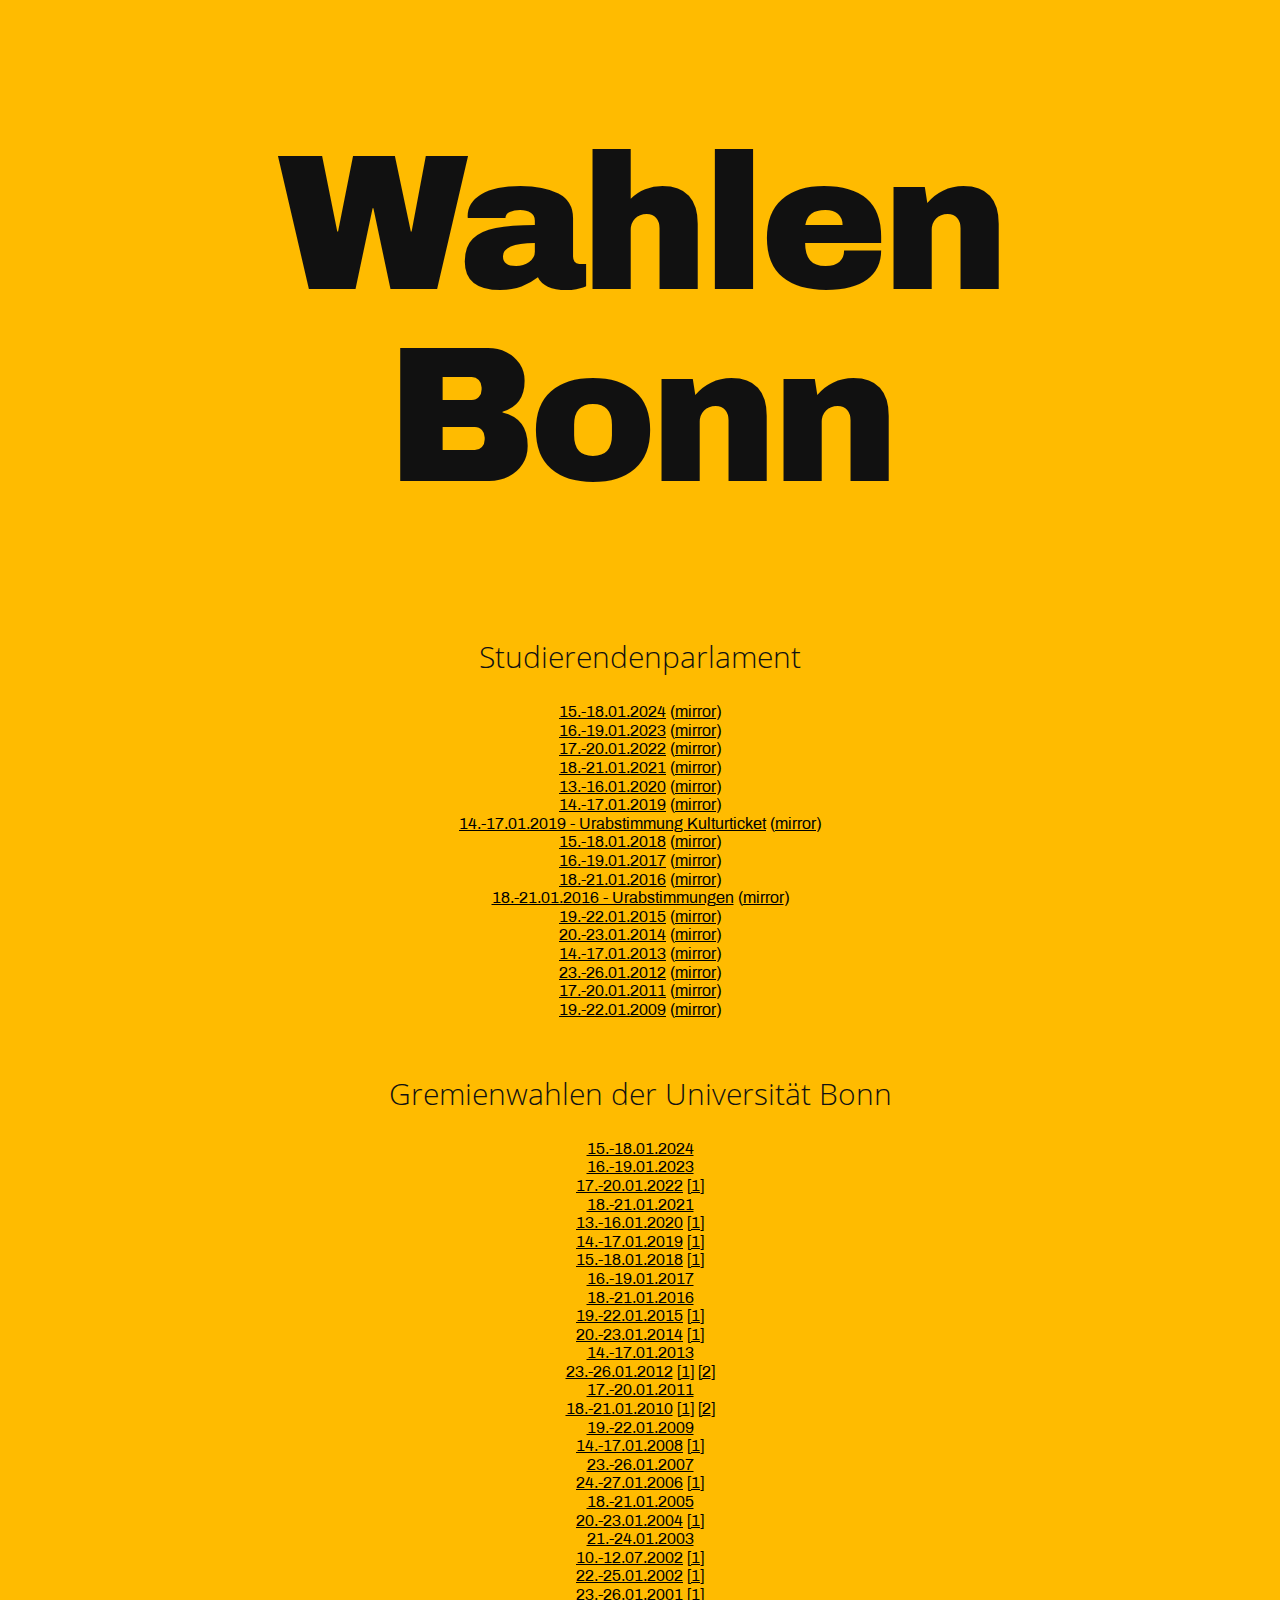
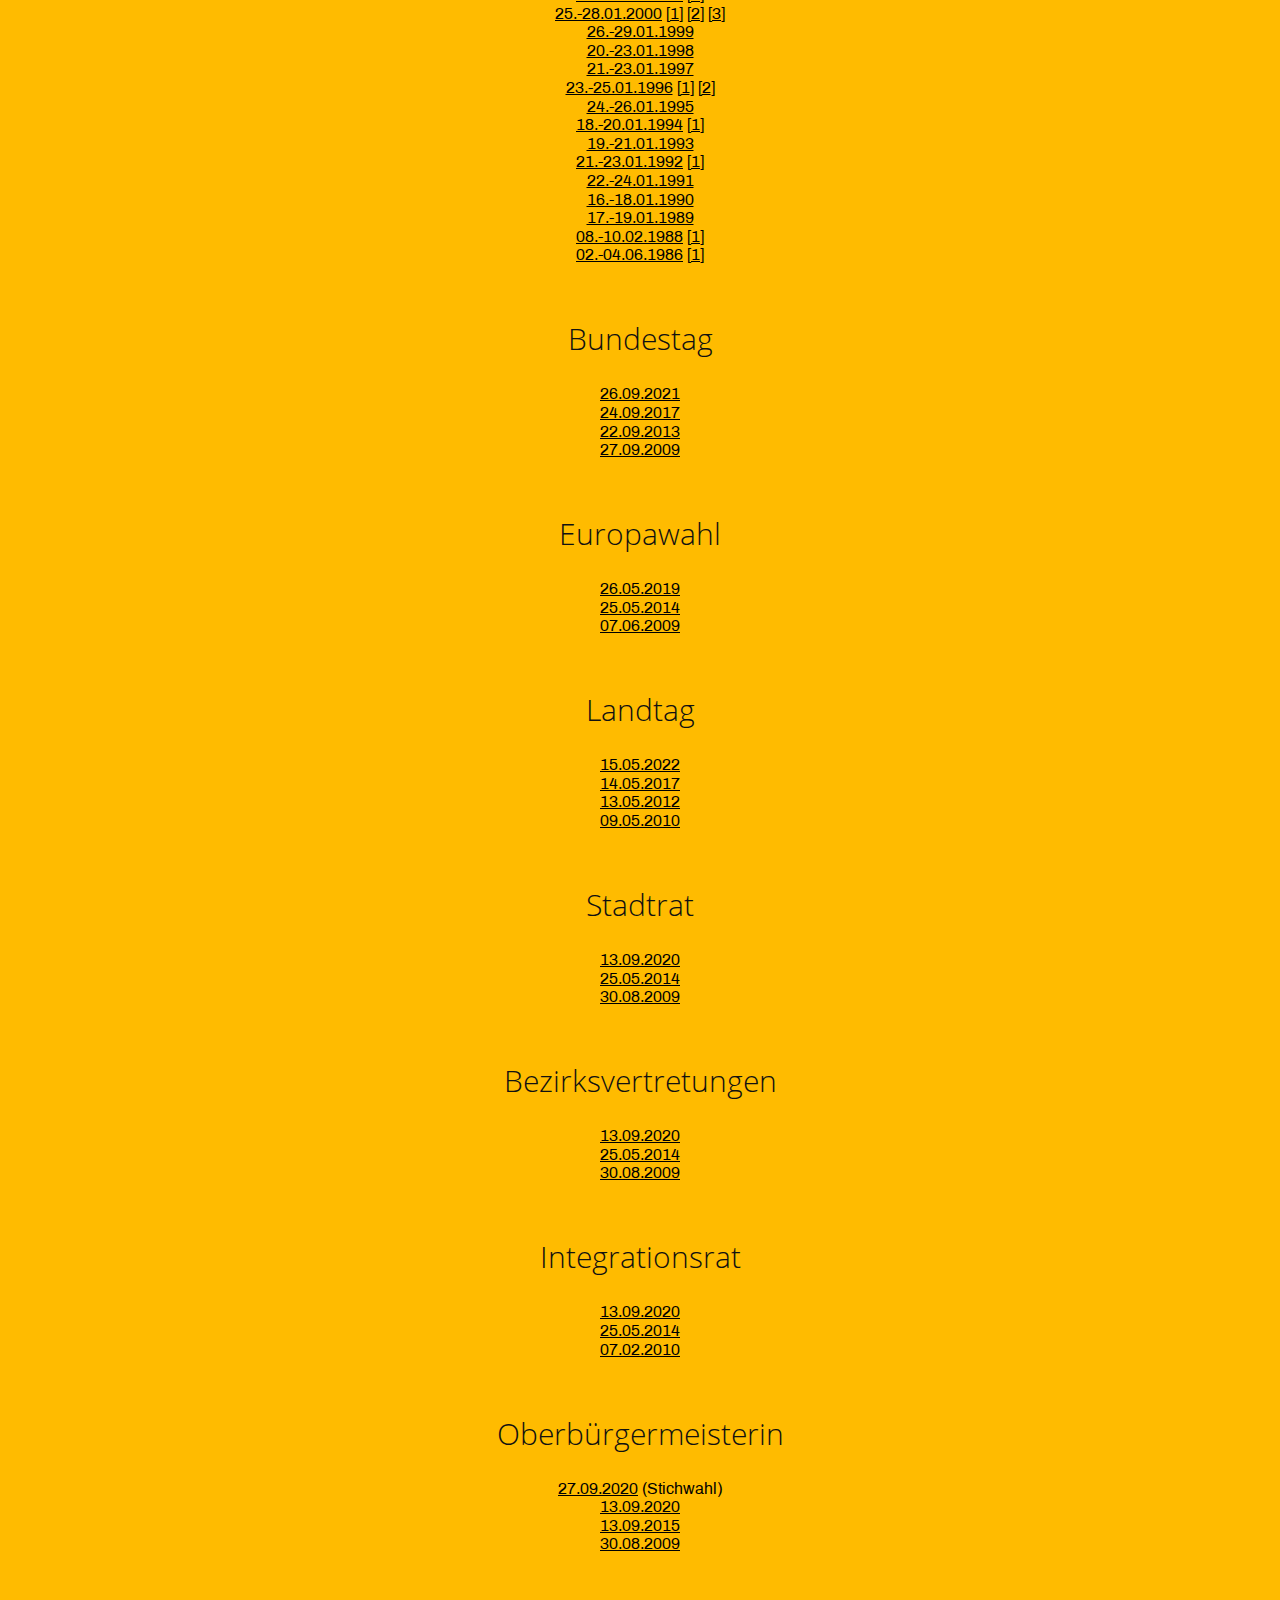
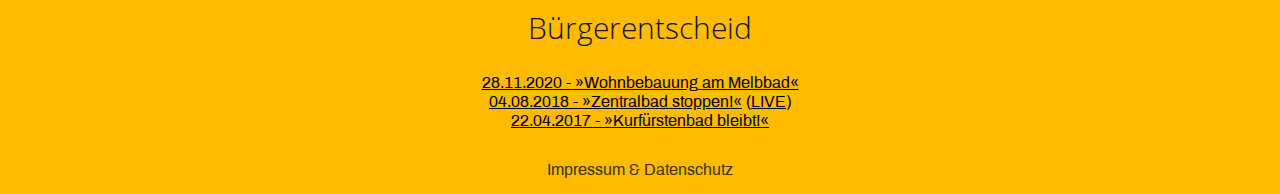
==== index.html @ 4aed19fc "Add results for university elections 2024" ====
<!doctype html>
<html>
<head>
<title>wahlen-bonn.de</title>
<meta name="viewport" content="width=device-width, initial-scale=1.0">
<meta charset="utf-8">
<link rel="stylesheet" href="fonts/fonts.css">
<style>
body { background-color: #ffbb00; font-family: 'Archivo', sans-serif; padding-bottom: .5rem; }
h1 { color: #111; font-family: 'Archivo Black', sans-serif; font-size: 15vw; font-weight: normal; letter-spacing: -0.5vw; line-height: 1; text-align: center; }
h2 { color: #111; font-family: 'Open Sans', sans-serif; font-size: 1.875rem; font-weight: 300; line-height: 32px; margin: 2em 0 1em; text-align: center; }
p { color: #685206; font-family: 'Archivo', sans-serif; font-size: 0.875rem; line-height: 1.5rem; margin: 0 0 1.5rem; text-align: justify; text-justify: inter-word; }
a { color: #000; }
ul { padding-left: 0; text-align: center; }
ul li { list-style-type: none; margin-bottom: 0.1em; }
.upcoming { font-weight: 800; }
footer { text-align: center; margin-top: 2rem;}
footer a { color: #330; text-decoration: none;}
del:after {display: inline-block; content: " depubliziert"; color: #c00; font-style: italic; padding-left: 1ex;}
</style>
</head>
<body>
<h1>Wahlen<br>Bonn</h1>


<ul>
</ul>


<h2 id="studierendenparlament">Studierenden&shy;parlament</h2>
<ul>
	<li><a href="https://wahlen.uni-bonn.de/de/ergebnis/preliminary_result.pdf">15.-18.01.2024</a> (<a href="sp/ergebnisse/vorlaeufigesEndergebnis2024.pdf">mirror</a>)</li>
	<li><a href="https://wahlen.uni-bonn.de/de/content/ergebnisse/vorl%C3%A4ufiges_amtliches_Endergebnis2023.pdf">16.-19.01.2023</a> (<a href="sp/ergebnisse/vorlaeufigesEndergebnis2023.pdf">mirror</a>)</li>
	<li><a href="https://wahlen.uni-bonn.de/de/content/ergebnisse/vorl%C3%A4ufigesEndergebnis2022_korrigiert.pdf">17.-20.01.2022</a> (<a href="sp/ergebnisse/vorlaeufigesEndergebnis2022.pdf">mirror</a>)</li>
	<li><a href="https://wahlen.uni-bonn.de/content/ergebnisse/vorlaeufigesEndergebnis2021.pdf">18.-21.01.2021</a> (<a href="sp/ergebnisse/vorlaeufigesEndergebnis2021.pdf">mirror</a>)</li>
	<li><a href="https://wahlen.uni-bonn.de/content/ergebnisse/vorlaeufigesEndergebnis2020.pdf">13.-16.01.2020</a> (<a href="sp/ergebnisse/vorlaeufigesEndergebnis2020.pdf">mirror</a>)</li>
	<li><a href="https://wahlen.uni-bonn.de/content/ergebnisse/vorlaeufigesEndergebnis2019.pdf">14.-17.01.2019</a> (<a href="sp/ergebnisse/vorlaeufigesEndergebnis2019.pdf">mirror</a>)</li>
	<li><a href="https://wahlen.uni-bonn.de/content/ergebnisse/vorlaeufigesEndergebnisUA2019.pdf">14.-17.01.2019 - Urabstimmung Kulturticket</a> (<a href="sp/ergebnisse/vorlaeufigesEndergebnisUA2019.pdf">mirror</a>)</li>
	<li><a href="https://wahlen.uni-bonn.de/content/ergebnisse/vorlaeufigesEndergebnis2018-korrektur.pdf">15.-18.01.2018</a> (<a href="sp/ergebnisse/vorlaeufigesEndergebnis2018.pdf">mirror</a>)</li>
	<li><a href="https://wahlen.uni-bonn.de/content/ergebnisse/vorlaeufigesEndergebnis2017.pdf">16.-19.01.2017</a> (<a href="sp/ergebnisse/vorlaeufigesEndergebnis2017.pdf">mirror</a>)</li>
	<li><a href="https://wahlen.uni-bonn.de/content/ergebnisse/vorlaeufigesEndergebnis2016.pdf">18.-21.01.2016</a> (<a href="sp/ergebnisse/vorlaeufigesEndergebnis2016.pdf">mirror</a>)</li>
	<li><a href="https://wahlen.uni-bonn.de/content/ergebnisse/vorlaeufigesEndergebnisUA2016.pdf">18.-21.01.2016 - Urabstimmungen</a> (<a href="sp/ergebnisse/vorlaeufigesEndergebnisUA2016.pdf">mirror</a>)</li>
	<li><a href="https://wahlen.uni-bonn.de/content/ergebnisse/vorlaeufigesEndergebnis2015.pdf">19.-22.01.2015</a> (<a href="sp/ergebnisse/vorlaeufigesEndergebnis2015.pdf">mirror</a>)</li>
	<li><a href="https://wahlen.uni-bonn.de/content/ergebnisse/vorlaeufigesEndergebnis2014.pdf">20.-23.01.2014</a> (<a href="sp/ergebnisse/vorlaeufigesEndergebnis2014.pdf">mirror</a>)</li>
	<li><a href="https://wahlen.uni-bonn.de/content/ergebnisse/vorlaeufigesEndergebnis2013.pdf">14.-17.01.2013</a> (<a href="sp/ergebnisse/vorlaeufigesEndergebnis2013.pdf">mirror</a>)</li>
	<li><a href="https://wahlen.uni-bonn.de/content/ergebnisse/vorlaeufigesEndergebnis2012.pdf">23.-26.01.2012</a> (<a href="sp/ergebnisse/vorlaeufigesEndergebnis2012.pdf">mirror</a>)</li>
	<li><a href="https://wahlen.uni-bonn.de/content/ergebnisse/Endergebnis2011.pdf">17.-20.01.2011</a> (<a href="sp/ergebnisse/Endergebnis2011.pdf">mirror</a>)</li>
	<li><a href="https://wahlen.uni-bonn.de/content/ergebnisse/vorlaeufigesEndergebnis2009.pdf">19.-22.01.2009</a> (<a href="sp/ergebnisse/vorlaeufigesEndergebnis2009.pdf">mirror</a>)</li>
</ul>

<h2 id="gremienwahlen">Gremien&shy;wahlen der Univer&shy;sität Bonn</h2>
<ul>
	<li><a href="https://hdl.handle.net/20.500.11811/11261">15.-18.01.2024</a></li>
	<li><a href="https://hdl.handle.net/20.500.11811/10645">16.-19.01.2023</a></li>
	<li><a href="https://hdl.handle.net/20.500.11811/9585">17.-20.01.2022</a> [<a href="https://hdl.handle.net/20.500.11811/9668">1</a>]</li>
	<li><a href="https://hdl.handle.net/20.500.11811/8913">18.-21.01.2021</a></li>
	<li><a href="https://hdl.handle.net/20.500.11811/1416">13.-16.01.2020</a> [<a href="https://hdl.handle.net/20.500.11811/7214">1</a>]</li>
	<li><a href="https://hdl.handle.net/20.500.11811/1292">14.-17.01.2019</a> [<a href="https://hdl.handle.net/20.500.11811/1358">1</a>]</li>
	<li><a href="https://hdl.handle.net/20.500.11811/1075">15.-18.01.2018</a> [<a href="https://hdl.handle.net/20.500.11811/1128">1</a>]</li>
	<li><a href="https://hdl.handle.net/20.500.11811/550">16.-19.01.2017</a></li>
	<li><a href="https://hdl.handle.net/20.500.11811/234">18.-21.01.2016</a></li>
	<li><a href="https://epflicht.ulb.uni-bonn.de/periodical/titleinfo/191871">19.-22.01.2015</a> [<a href="https://epflicht.ulb.uni-bonn.de/periodical/titleinfo/204157">1</a>]</li>
	<li><a href="https://epflicht.ulb.uni-bonn.de/periodical/titleinfo/134874">20.-23.01.2014</a> [<a href="https://epflicht.ulb.uni-bonn.de/periodical/titleinfo/136497">1</a>]</li>
	<li><a href="https://epflicht.ulb.uni-bonn.de/periodical/titleinfo/89720">14.-17.01.2013</a></li>
	<li><a href="https://epflicht.ulb.uni-bonn.de/periodical/titleinfo/27121">23.-26.01.2012</a> [<a href="https://epflicht.ulb.uni-bonn.de/periodical/titleinfo/26569">1</a>] [<a href="https://epflicht.ulb.uni-bonn.de/periodical/titleinfo/59143">2</a>]</li>
	<li><a href="https://epflicht.ulb.uni-bonn.de/periodical/titleinfo/4592">17.-20.01.2011</a></li>
	<li><a href="https://epflicht.ulb.uni-bonn.de/periodical/titleinfo/4653">18.-21.01.2010</a> [<a href="https://epflicht.ulb.uni-bonn.de/periodical/titleinfo/4650">1</a>] [<a href="https://epflicht.ulb.uni-bonn.de/periodical/titleinfo/4719">2</a>]</li>
	<li><a href="https://epflicht.ulb.uni-bonn.de/periodical/titleinfo/22520">19.-22.01.2009</a></li>
	<li><a href="https://epflicht.ulb.uni-bonn.de/periodical/titleinfo/22558">14.-17.01.2008</a> [<a href="https://epflicht.ulb.uni-bonn.de/periodical/titleinfo/22564">1</a>]</li>
	<li><a href="https://epflicht.ulb.uni-bonn.de/periodical/titleinfo/23028">23.-26.01.2007</a></li>
	<li><a href="https://epflicht.ulb.uni-bonn.de/periodical/titleinfo/23257">24.-27.01.2006</a> [<a href="https://epflicht.ulb.uni-bonn.de/periodical/titleinfo/23281">1</a>]</li>
	<li><a href="https://epflicht.ulb.uni-bonn.de/periodical/titleinfo/23382">18.-21.01.2005</a></li>
	<li><a href="https://epflicht.ulb.uni-bonn.de/periodical/titleinfo/23435">20.-23.01.2004</a> [<a href="https://epflicht.ulb.uni-bonn.de/periodical/titleinfo/23438">1</a>]</li>
	<li><a href="https://epflicht.ulb.uni-bonn.de/periodical/titleinfo/23499">21.-24.01.2003</a></li>
	<li><a href="https://epflicht.ulb.uni-bonn.de/periodical/titleinfo/23626">10.-12.07.2002</a> [<a href="https://epflicht.ulb.uni-bonn.de/periodical/titleinfo/23913">1</a>]</li>
	<li><a href="https://epflicht.ulb.uni-bonn.de/periodical/titleinfo/23576">22.-25.01.2002</a> [<a href="https://epflicht.ulb.uni-bonn.de/periodical/titleinfo/23438">1</a>]</li>
	<li><a href="https://epflicht.ulb.uni-bonn.de/periodical/titleinfo/23933">23.-26.01.2001</a> [<a href="https://epflicht.ulb.uni-bonn.de/periodical/titleinfo/23981">1</a>]</li>
	<li><a href="https://epflicht.ulb.uni-bonn.de/periodical/titleinfo/24037">25.-28.01.2000</a> [<a href="https://epflicht.ulb.uni-bonn.de/periodical/titleinfo/24049">1</a>] [<a href="https://epflicht.ulb.uni-bonn.de/periodical/titleinfo/24070">2</a>] [<a href="https://epflicht.ulb.uni-bonn.de/periodical/titleinfo/24073">3</a>]</li>
	<li><a href="https://epflicht.ulb.uni-bonn.de/periodical/titleinfo/24111">26.-29.01.1999</a></li>
	<li><a href="https://epflicht.ulb.uni-bonn.de/periodical/titleinfo/24167">20.-23.01.1998</a></li>
	<li><a href="https://epflicht.ulb.uni-bonn.de/periodical/titleinfo/396094">21.-23.01.1997</a></li>
	<li><a href="https://epflicht.ulb.uni-bonn.de/periodical/titleinfo/125535">23.-25.01.1996</a> [<a href="https://epflicht.ulb.uni-bonn.de/periodical/titleinfo/125537">1</a>] [<a href="https://epflicht.ulb.uni-bonn.de/periodical/titleinfo/125561">2</a>]</li>
	<li><a href="https://epflicht.ulb.uni-bonn.de/periodical/titleinfo/125565">24.-26.01.1995</a></li>
	<li><a href="https://epflicht.ulb.uni-bonn.de/periodical/titleinfo/125594">18.-20.01.1994</a> [<a href="https://epflicht.ulb.uni-bonn.de/periodical/titleinfo/125596">1</a>]</li>
	<li><a href="https://epflicht.ulb.uni-bonn.de/periodical/titleinfo/125618">19.-21.01.1993</a></li>
	<li><a href="https://epflicht.ulb.uni-bonn.de/periodical/titleinfo/127829">21.-23.01.1992</a> [<a href="https://epflicht.ulb.uni-bonn.de/periodical/titleinfo/128071">1</a>]</li>
	<li><a href="https://epflicht.ulb.uni-bonn.de/periodical/titleinfo/128049">22.-24.01.1991</a></li>
	<li><a href="https://epflicht.ulb.uni-bonn.de/periodical/titleinfo/128007">16.-18.01.1990</a></li>
	<li><a href="https://epflicht.ulb.uni-bonn.de/periodical/titleinfo/127971">17.-19.01.1989</a></li>
	<li><a href="https://epflicht.ulb.uni-bonn.de/periodical/titleinfo/127937">08.-10.02.1988</a> [<a href="https://epflicht.ulb.uni-bonn.de/periodical/titleinfo/127967">1</a>]</li>
	<li><a href="https://epflicht.ulb.uni-bonn.de/periodical/titleinfo/127871">02.-04.06.1986</a> [<a href="https://epflicht.ulb.uni-bonn.de/periodical/titleinfo/127875">1</a>]</li>
</ul>
<h2 id="bundestag">Bundes&shy;tag</h2>
<ul>
	<li><a href="https://wahlen.bonn.de/wahlen/BTW2021/05314000/praesentation/">26.09.2021</a></li>
	<li><a href="https://wahlen.bonn.de/wahlen/BTW17/05314000/praesentation/">24.09.2017</a></li>
	<li><a href="https://wahlen.bonn.de/wahlen/BTW2013/05314000/praesentation/">22.09.2013</a></li>
	<li><a href="https://wahlen.bonn.de/wahlen/bw2009/05314000/praesentation/">27.09.2009</a></li>
</ul>
<h2 id="europawahl">Europa&shy;wahl</h2>
<ul>
	<li><a href="https://wahlen.bonn.de/wahlen/EW2019/05314000/praesentation/">26.05.2019</a></li>
	<li><a href="https://wahlen.bonn.de/wahlen/EW_KW2014/05314000/praesentation/ergebnis.html?wahl_id=29&stimmentyp=0&id=ebene_3_id_2">25.05.2014</a></li>
	<li><a href="https://wahlen.bonn.de/wahlen/eu_kw_2009/05314000/praesentation/">07.06.2009</a></li>
</ul>
<h2 id="landtag">Land&shy;tag</h2>
<ul>
	<li><a href="https://wahlen.bonn.de/wahlen/LTW2022/05314000/praesentation/">15.05.2022</a></li>
	<li><a href="https://wahlen.bonn.de/wahlen/LTW_2017/05314000/praesentation/">14.05.2017</a></li>
	<li><a href="https://wahlen.bonn.de/wahlen/LW2012/05314000/praesentation/">13.05.2012</a></li>
	<li><a href="https://wahlen.bonn.de/wahlen/LW10/05314000/praesentation/">09.05.2010</a></li>
</ul>
<h2 id="stadtrat">Stadt&shy;rat</h2>
<ul>
	<li><a href="https://wahlen.bonn.de/wahlen/KW2020/05314000/praesentation/ergebnis.html?wahl_id=43&stimmentyp=0&id=ebene_3_id_2">13.09.2020</a></li>
	<li><a href="https://wahlen.bonn.de/wahlen/EW_KW2014/05314000/praesentation/ergebnis.html?wahl_id=28&stimmentyp=0&id=ebene_3_id_2">25.05.2014</a></li>
	<li><a href="https://wahlen.bonn.de/wahlen/kw2009/05314000/praesentation/ergebnis.html?wahl_id=12&stimmentyp=0&id=ebene_3_id_2">30.08.2009</a></li>
</ul>
<h2 id="bezirksvertretung">Bezirks&shy;vertretungen</h2>
<ul>
	<li><a href="https://wahlen.bonn.de/wahlen/KW2020/05314000/praesentation/">13.09.2020</a></li>
	<li><a href="https://wahlen.bonn.de/wahlen/EW_KW2014/05314000/praesentation/">25.05.2014</a></li>
	<li><a href="https://wahlen.bonn.de/wahlen/kw2009/05314000/praesentation/">30.08.2009</a></li>
</ul>
<h2 id="integrationsrat">Integrations&shy;rat</h2>
<ul>
	<li><a href="https://wahlen.bonn.de/wahlen/KW2020/05314000/praesentation/ergebnis.html?wahl_id=48&stimmentyp=0&id=ebene_3_id_2">13.09.2020</a></li>
	<li><a href="https://wahlen.bonn.de/wahlen/IW_2014/05314000/praesentation/">25.05.2014</a></li>
	<li><a href="https://wahlen.bonn.de/wahlen/igr/05314000/praesentation/">07.02.2010</a></li>
</ul>
<h2 id="ob">Oberbürger&shy;meisterin</h2>
<ul>
	<li><a href="https://wahlen.bonn.de/wahlen/KW2020/05314000/praesentation/ergebnis.html?wahl_id=55&stimmentyp=0&id=ebene_3_id_2">27.09.2020</a> (Stichwahl)</li>
	<li><a href="https://wahlen.bonn.de/wahlen/KW2020/05314000/praesentation/ergebnis.html?wahl_id=44&stimmentyp=0&id=ebene_3_id_2">13.09.2020</a></li>
	<li><a href="https://wahlen.bonn.de/wahlen/OBW_2015/05314000/praesentation/">13.09.2015</a></li>
	<li><a href="https://wahlen.bonn.de/wahlen/kw2009/05314000/praesentation/ergebnis.html?wahl_id=14&stimmentyp=0&id=ebene_3_id_2">30.08.2009</a></li>
</ul>
<h2 id="buergerentscheid">Bürger&shy;entscheid</h2>
<ul>
	<li><a href="https://wahlen.bonn.de/wahlen/BEMB/05314000/praesentation/">28.11.2020 - »Wohnbebauung am Melbbad«</a></li>
	<li><a href="https://wahlen.bonn.de/wahlen/BEZB/05314000/praesentation/">04.08.2018 - »Zentralbad stoppen!«</a> (<a href="bad">LIVE</a>)</li>
	<li><a href="https://wahlen.bonn.de/wahlen/BEKB/05314000/praesentation/">22.04.2017 - »Kurfürstenbad bleibt!«</a></li>
</ul>
<footer><a href="impressum.html">Impressum &amp; Datenschutz</a></footer>
</body>
</html>
---- fonts/fonts.css ----
/* open-sans-300 - latin_latin-ext */
@font-face {
	font-family: 'Open Sans';
	font-style: normal;
	font-weight: 300;
	src: local('Open Sans Light'), local('OpenSans-Light'),
	url('open-sans-v15-latin_latin-ext-300.woff2') format('woff2'), /* Chrome 26+, Opera 23+, Firefox 39+ */
	url('open-sans-v15-latin_latin-ext-300.woff') format('woff'); /* Chrome 6+, Firefox 3.6+, IE 9+, Safari 5.1+ */
}

/* archivo-black-regular - latin_latin-ext */
@font-face {
	font-family: 'Archivo Black';
	font-style: normal;
	font-weight: 400;
	src: local('Archivo Black Regular'), local('ArchivoBlack-Regular'),
	url('archivo-black-v7-latin_latin-ext-regular.woff2') format('woff2'), /* Chrome 26+, Opera 23+, Firefox 39+ */
	url('archivo-black-v7-latin_latin-ext-regular.woff') format('woff'); /* Chrome 6+, Firefox 3.6+, IE 9+, Safari 5.1+ */
}

/* archivo-regular - latin_latin-ext */
@font-face {
	font-family: 'Archivo';
	font-style: normal;
	font-weight: 400;
	src: local('Archivo Regular'), local('Archivo-Regular'),
	url('archivo-v3-latin_latin-ext-regular.woff2') format('woff2'), /* Chrome 26+, Opera 23+, Firefox 39+ */
	url('archivo-v3-latin_latin-ext-regular.woff') format('woff'); /* Chrome 6+, Firefox 3.6+, IE 9+, Safari 5.1+ */
}
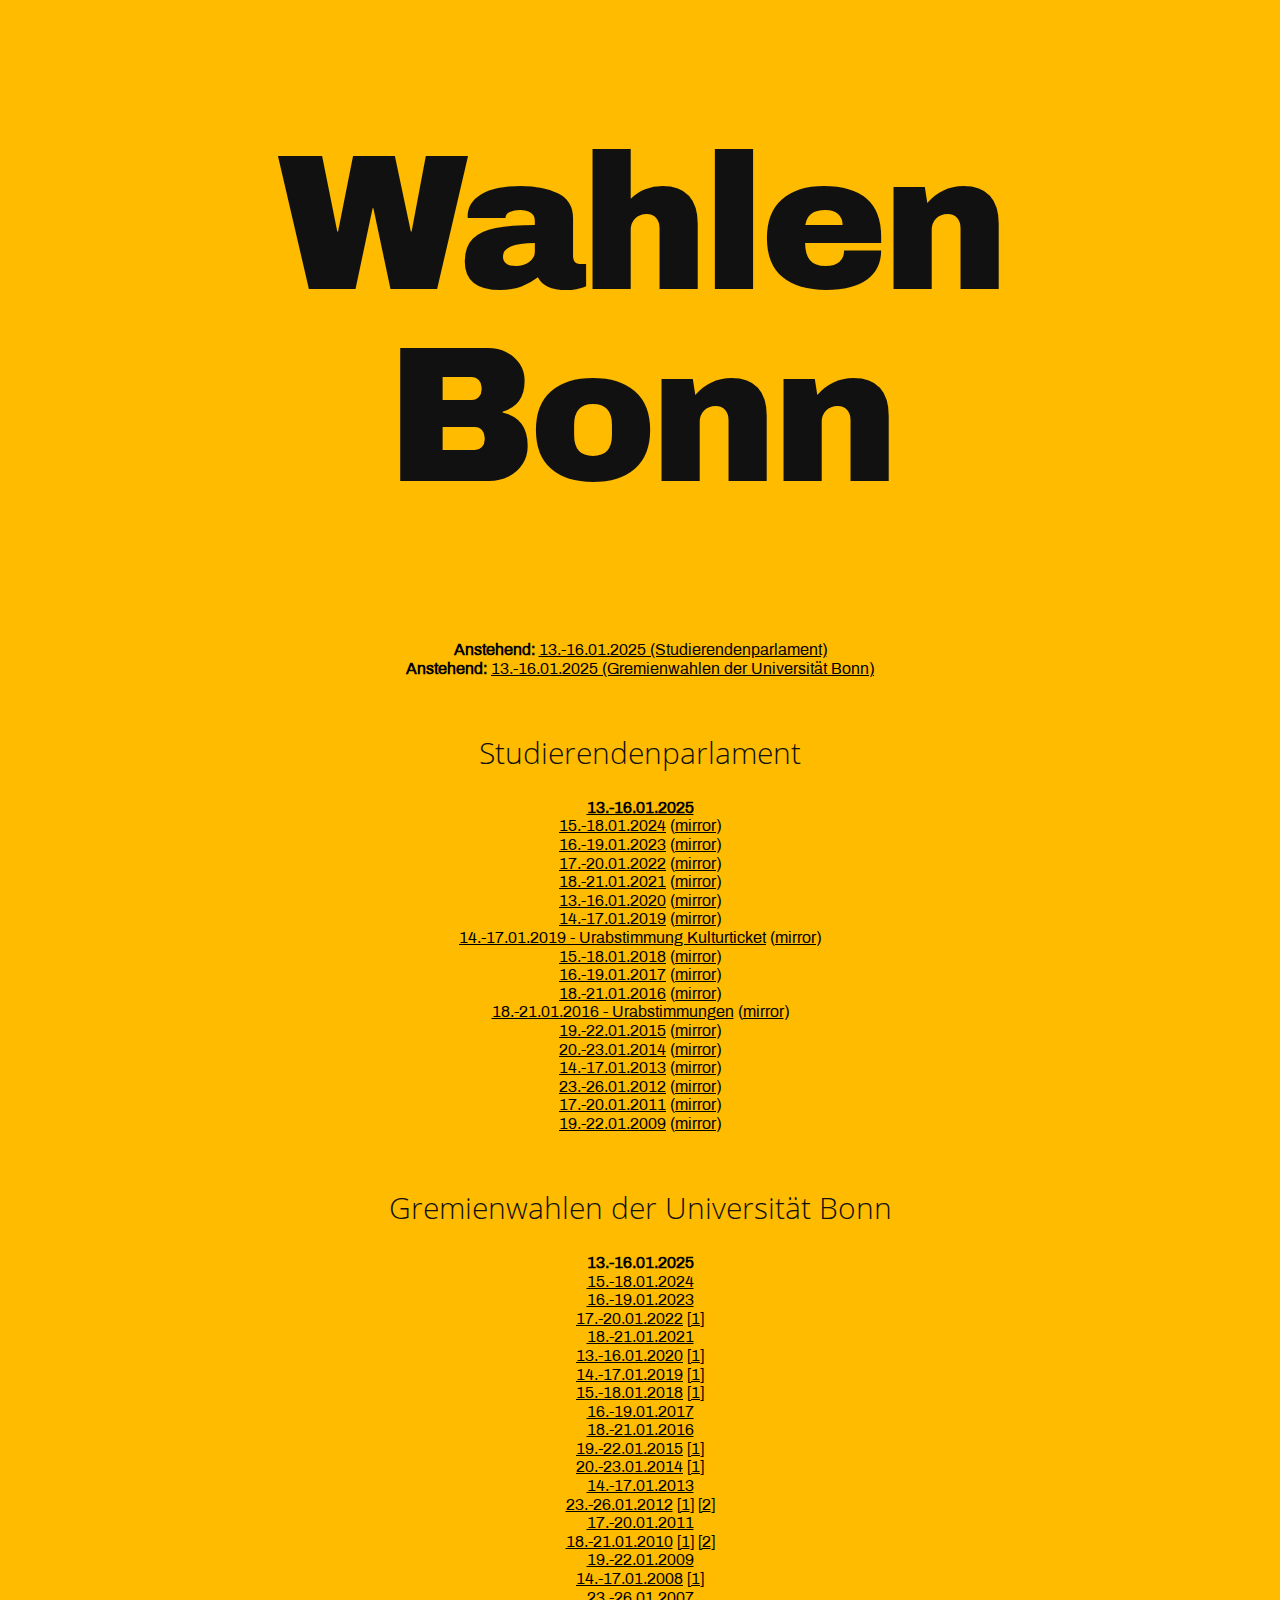
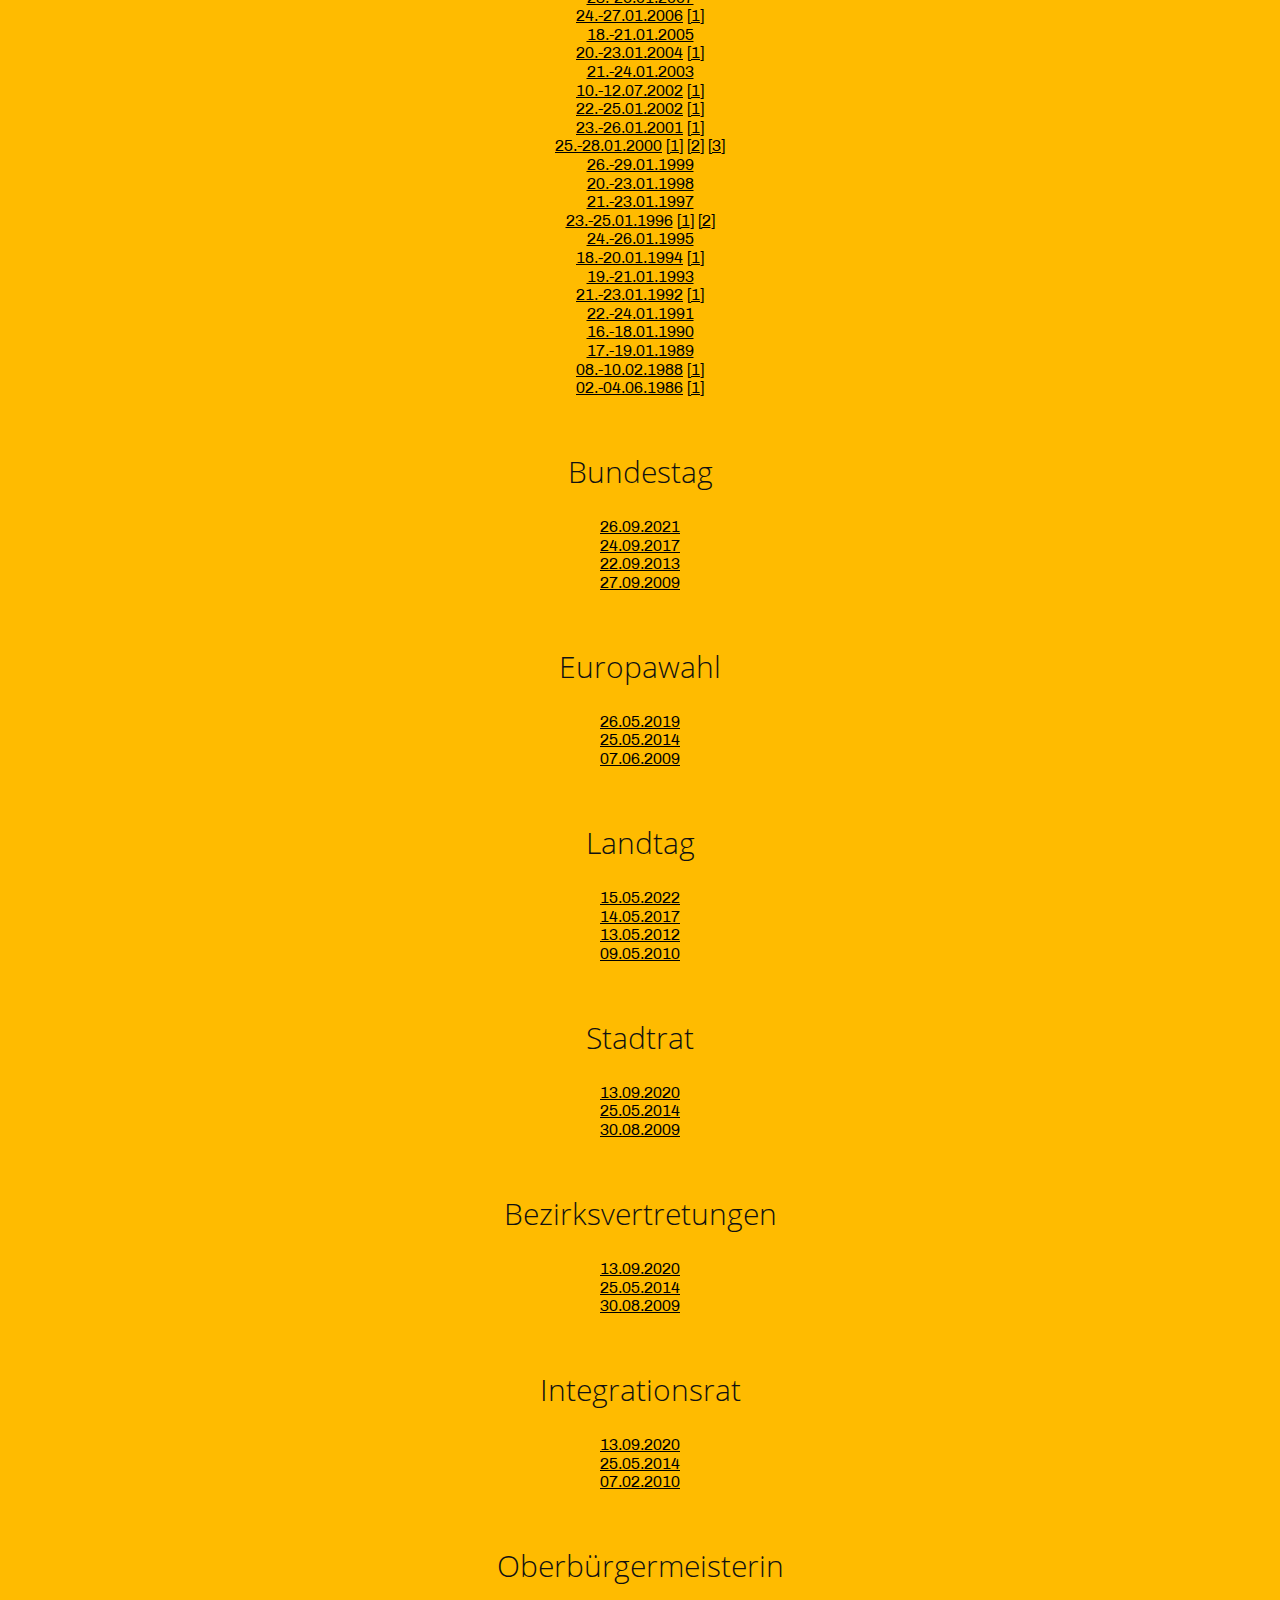
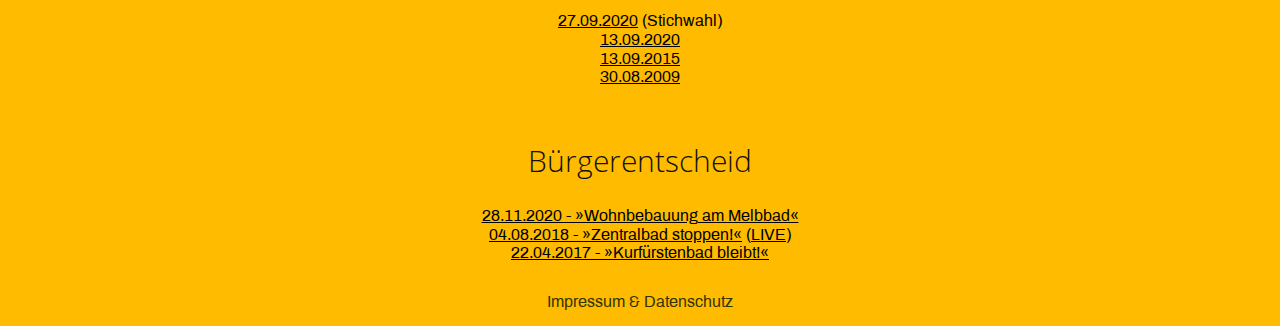
==== commit c17d7cf6: "Add SP and university elections 2025" ====
--- a/index.html
+++ b/index.html
@@ -24,11 +24,14 @@
 
 
 <ul>
+	<li><b>Anstehend:</b> <a href="#studierendenparlament">13.-16.01.2025 (Studierenden&shy;parlament)</a></li>
+	<li><b>Anstehend:</b> <a href="#gremienwahlen">13.-16.01.2025 (Gremien&shy;wahlen der Univer&shy;sität Bonn)</a></li>
 </ul>
 
 
 <h2 id="studierendenparlament">Studierenden&shy;parlament</h2>
 <ul>
+	<li class="upcoming"><a href="https://wahlen.uni-bonn.de/">13.-16.01.2025</a></li>
 	<li><a href="https://wahlen.uni-bonn.de/de/ergebnis/preliminary_result.pdf">15.-18.01.2024</a> (<a href="sp/ergebnisse/vorlaeufigesEndergebnis2024.pdf">mirror</a>)</li>
 	<li><a href="https://wahlen.uni-bonn.de/de/content/ergebnisse/vorl%C3%A4ufiges_amtliches_Endergebnis2023.pdf">16.-19.01.2023</a> (<a href="sp/ergebnisse/vorlaeufigesEndergebnis2023.pdf">mirror</a>)</li>
 	<li><a href="https://wahlen.uni-bonn.de/de/content/ergebnisse/vorl%C3%A4ufigesEndergebnis2022_korrigiert.pdf">17.-20.01.2022</a> (<a href="sp/ergebnisse/vorlaeufigesEndergebnis2022.pdf">mirror</a>)</li>
@@ -50,6 +53,7 @@
 
 <h2 id="gremienwahlen">Gremien&shy;wahlen der Univer&shy;sität Bonn</h2>
 <ul>
+	<li class="upcoming">13.-16.01.2025</li>
 	<li><a href="https://hdl.handle.net/20.500.11811/11261">15.-18.01.2024</a></li>
 	<li><a href="https://hdl.handle.net/20.500.11811/10645">16.-19.01.2023</a></li>
 	<li><a href="https://hdl.handle.net/20.500.11811/9585">17.-20.01.2022</a> [<a href="https://hdl.handle.net/20.500.11811/9668">1</a>]</li>
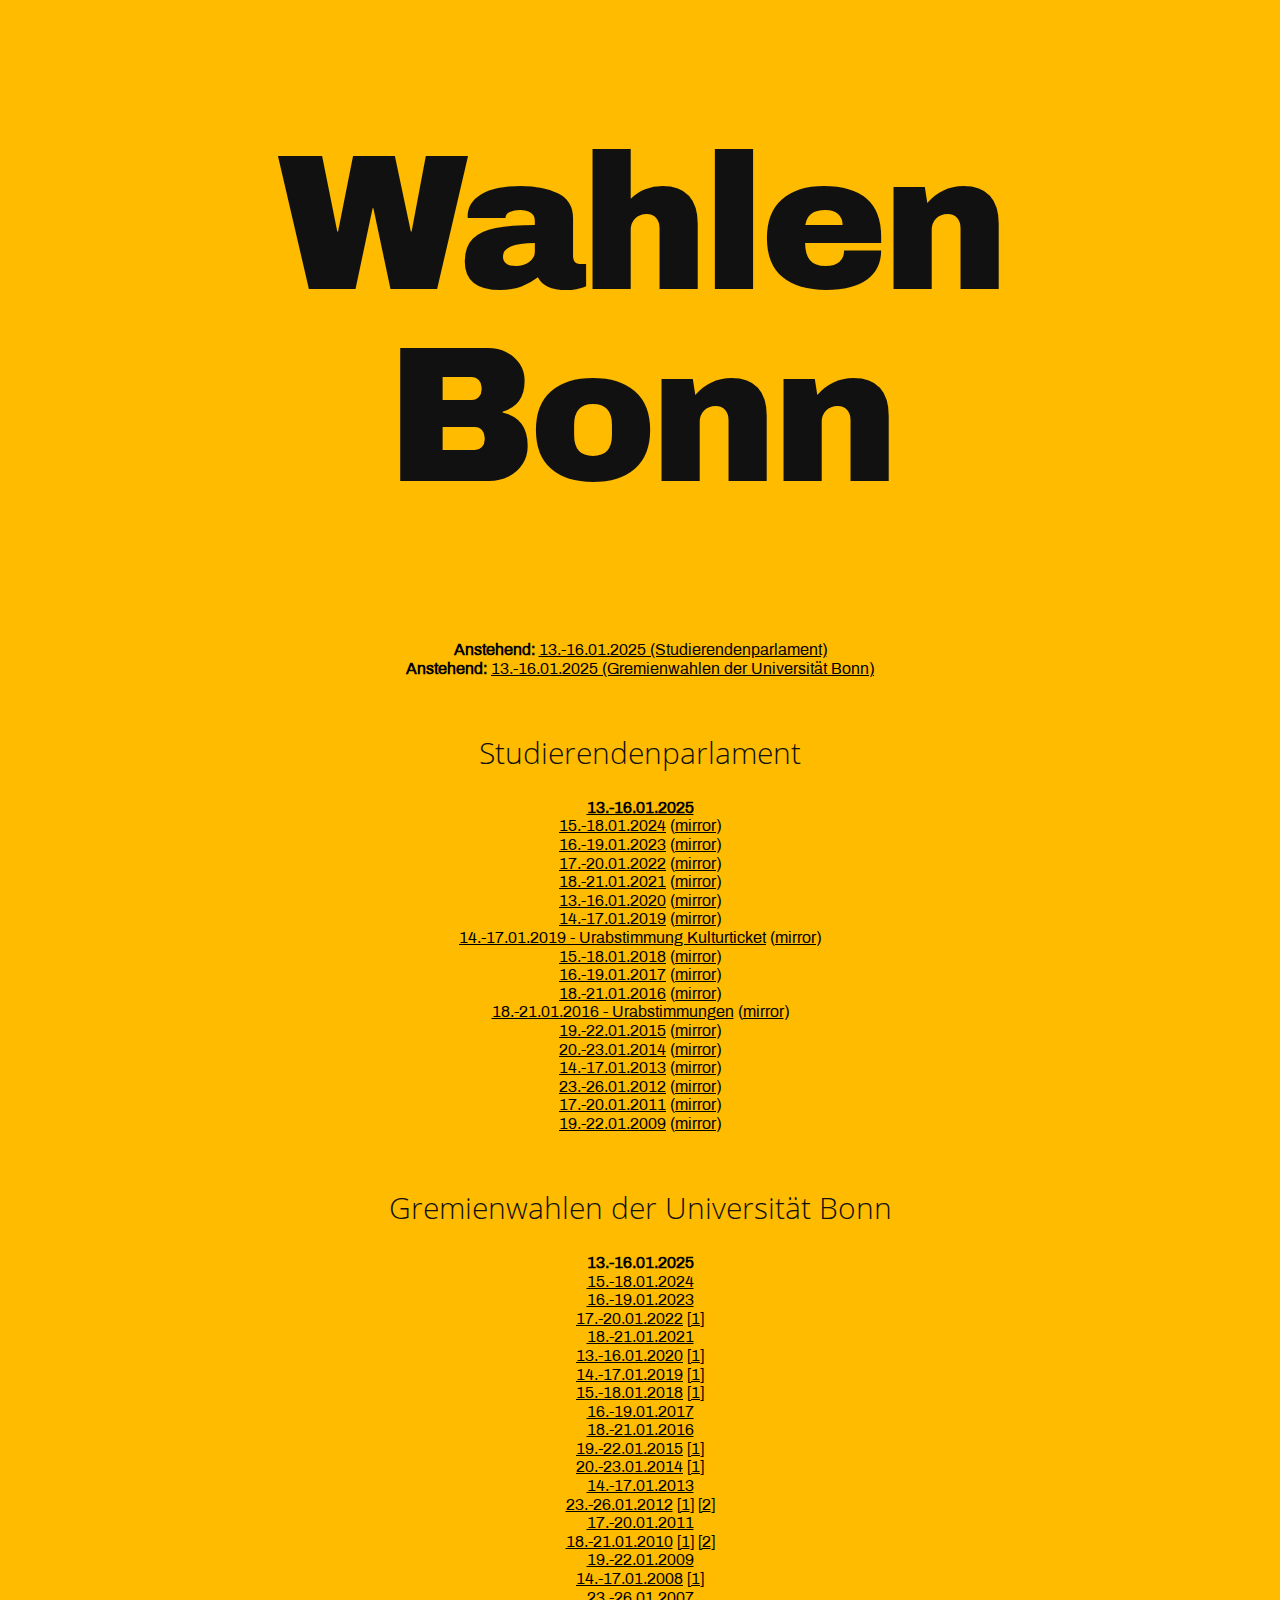
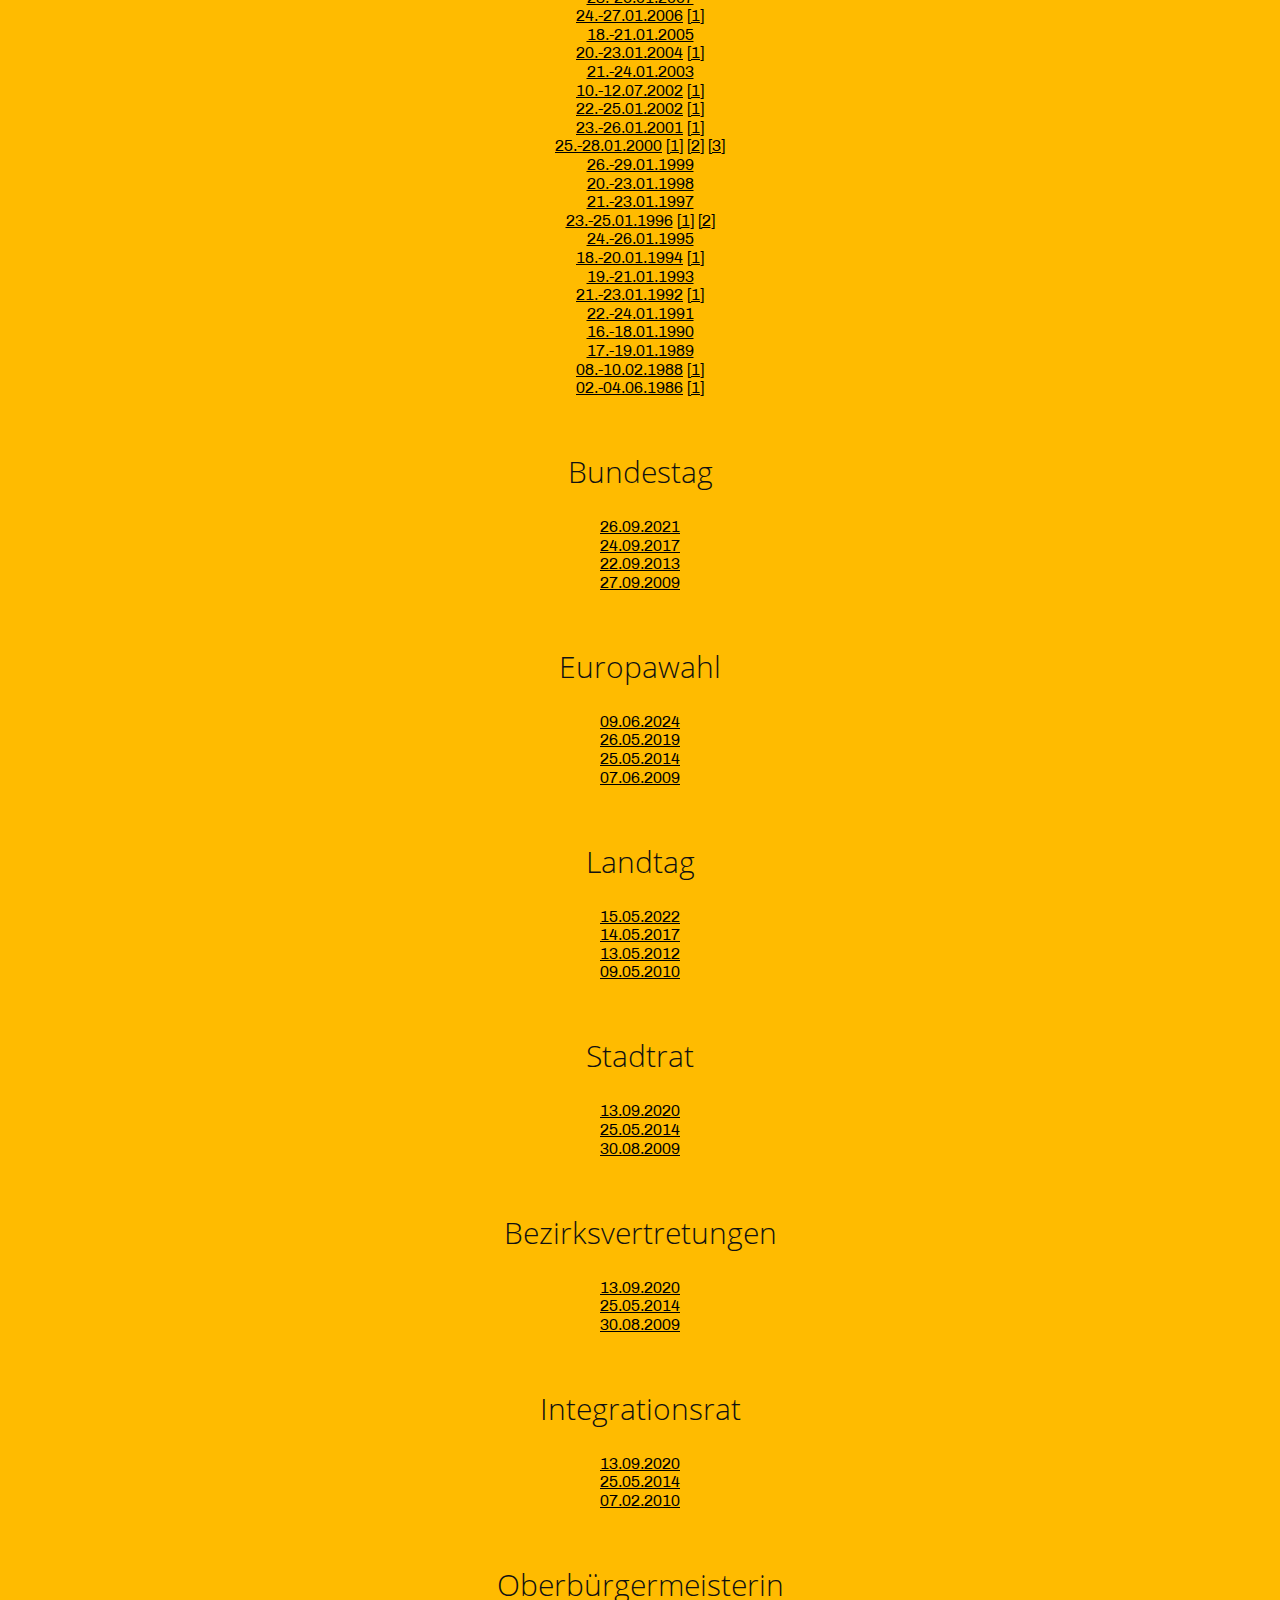
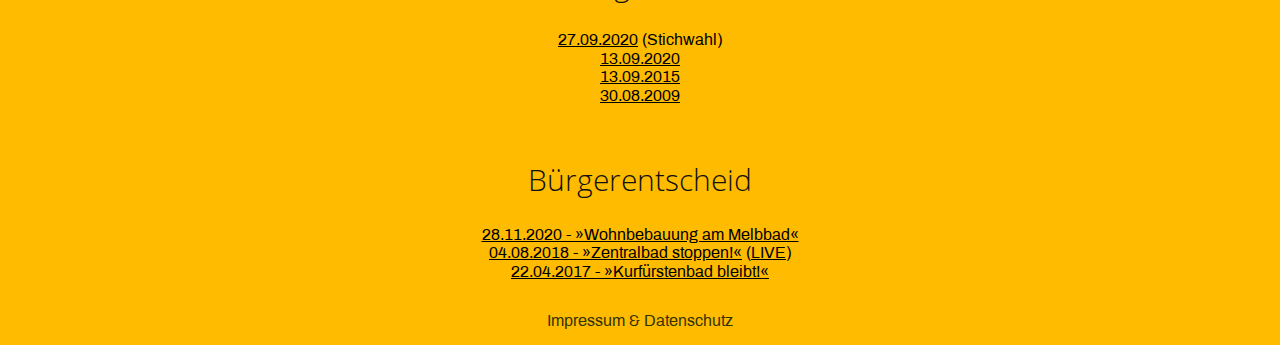
==== commit 7bace42d: "Add Europawahl 2024 results" ====
--- a/index.html
+++ b/index.html
@@ -103,6 +103,7 @@
 </ul>
 <h2 id="europawahl">Europa&shy;wahl</h2>
 <ul>
+	<li><a href="https://wahlen.bonn.de/wahlen/EW2024/05314000/praesentation/">09.06.2024</a></li>
 	<li><a href="https://wahlen.bonn.de/wahlen/EW2019/05314000/praesentation/">26.05.2019</a></li>
 	<li><a href="https://wahlen.bonn.de/wahlen/EW_KW2014/05314000/praesentation/ergebnis.html?wahl_id=29&stimmentyp=0&id=ebene_3_id_2">25.05.2014</a></li>
 	<li><a href="https://wahlen.bonn.de/wahlen/eu_kw_2009/05314000/praesentation/">07.06.2009</a></li>
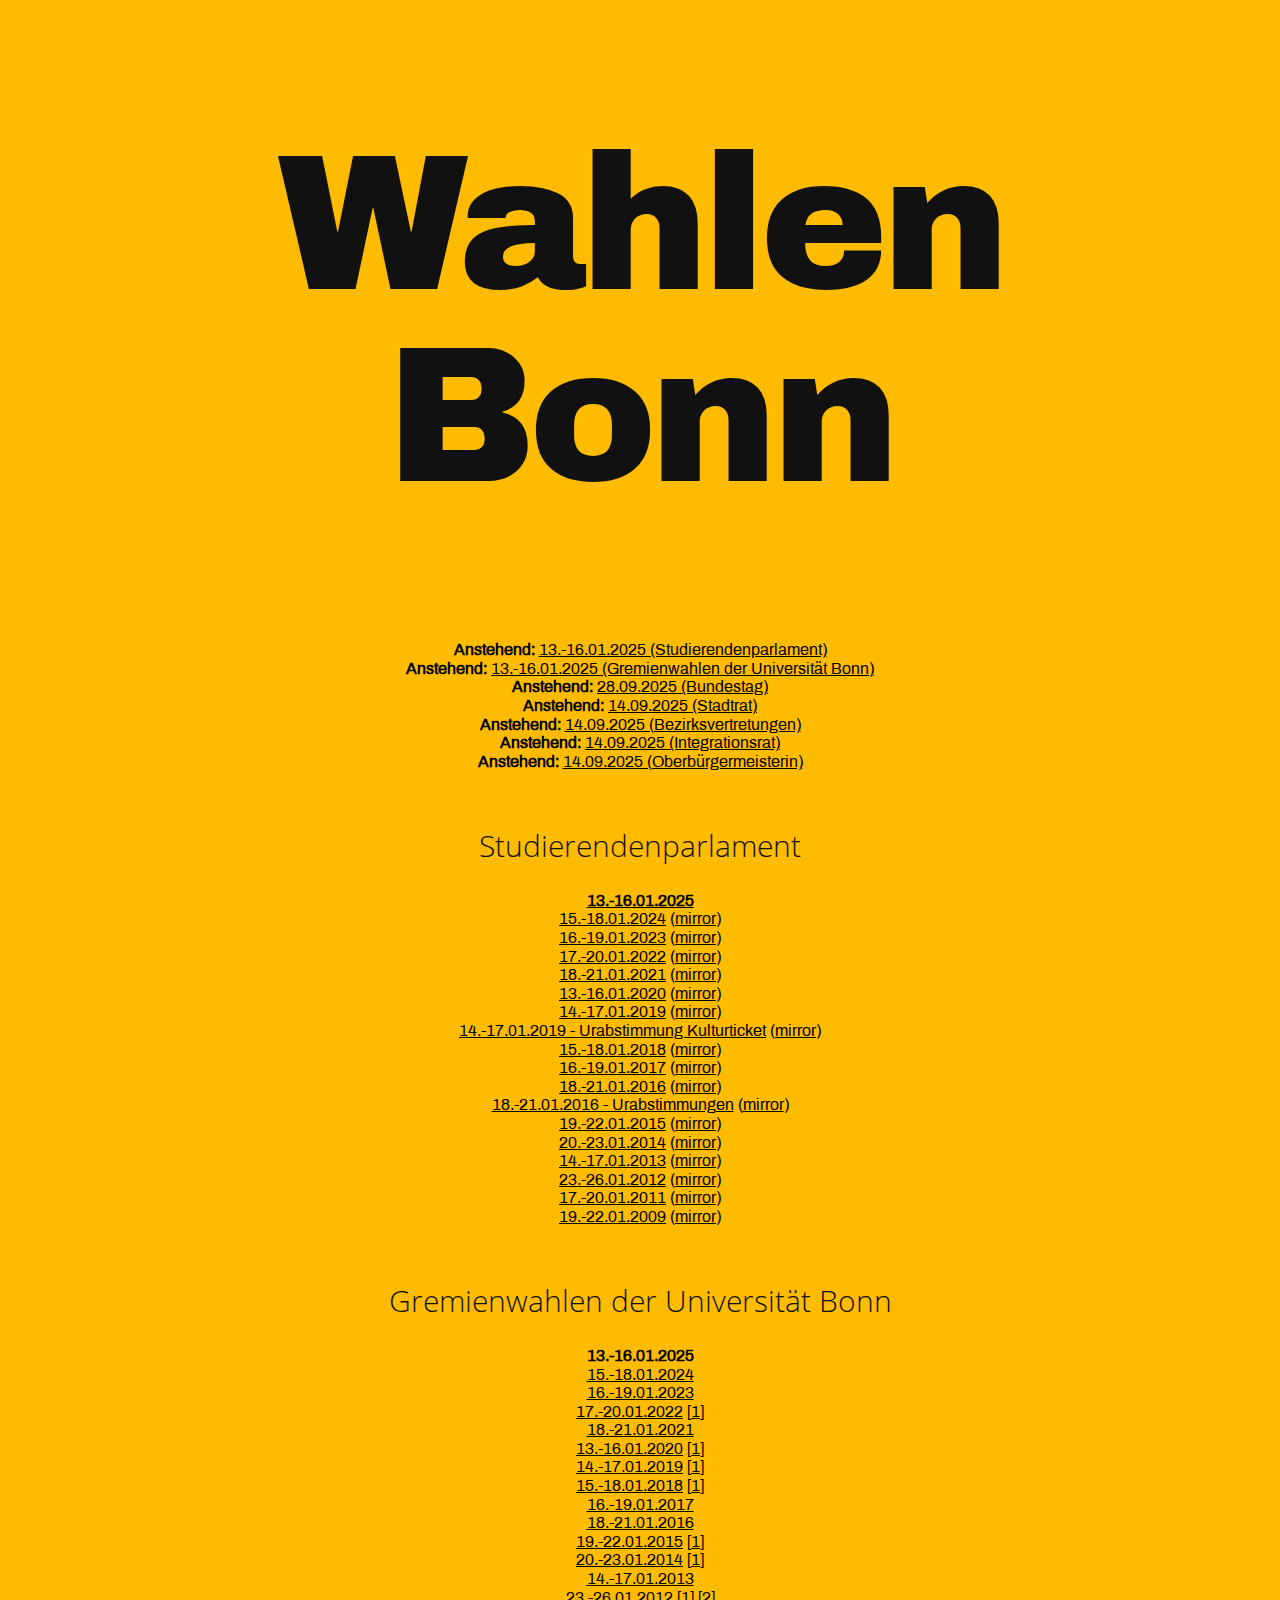
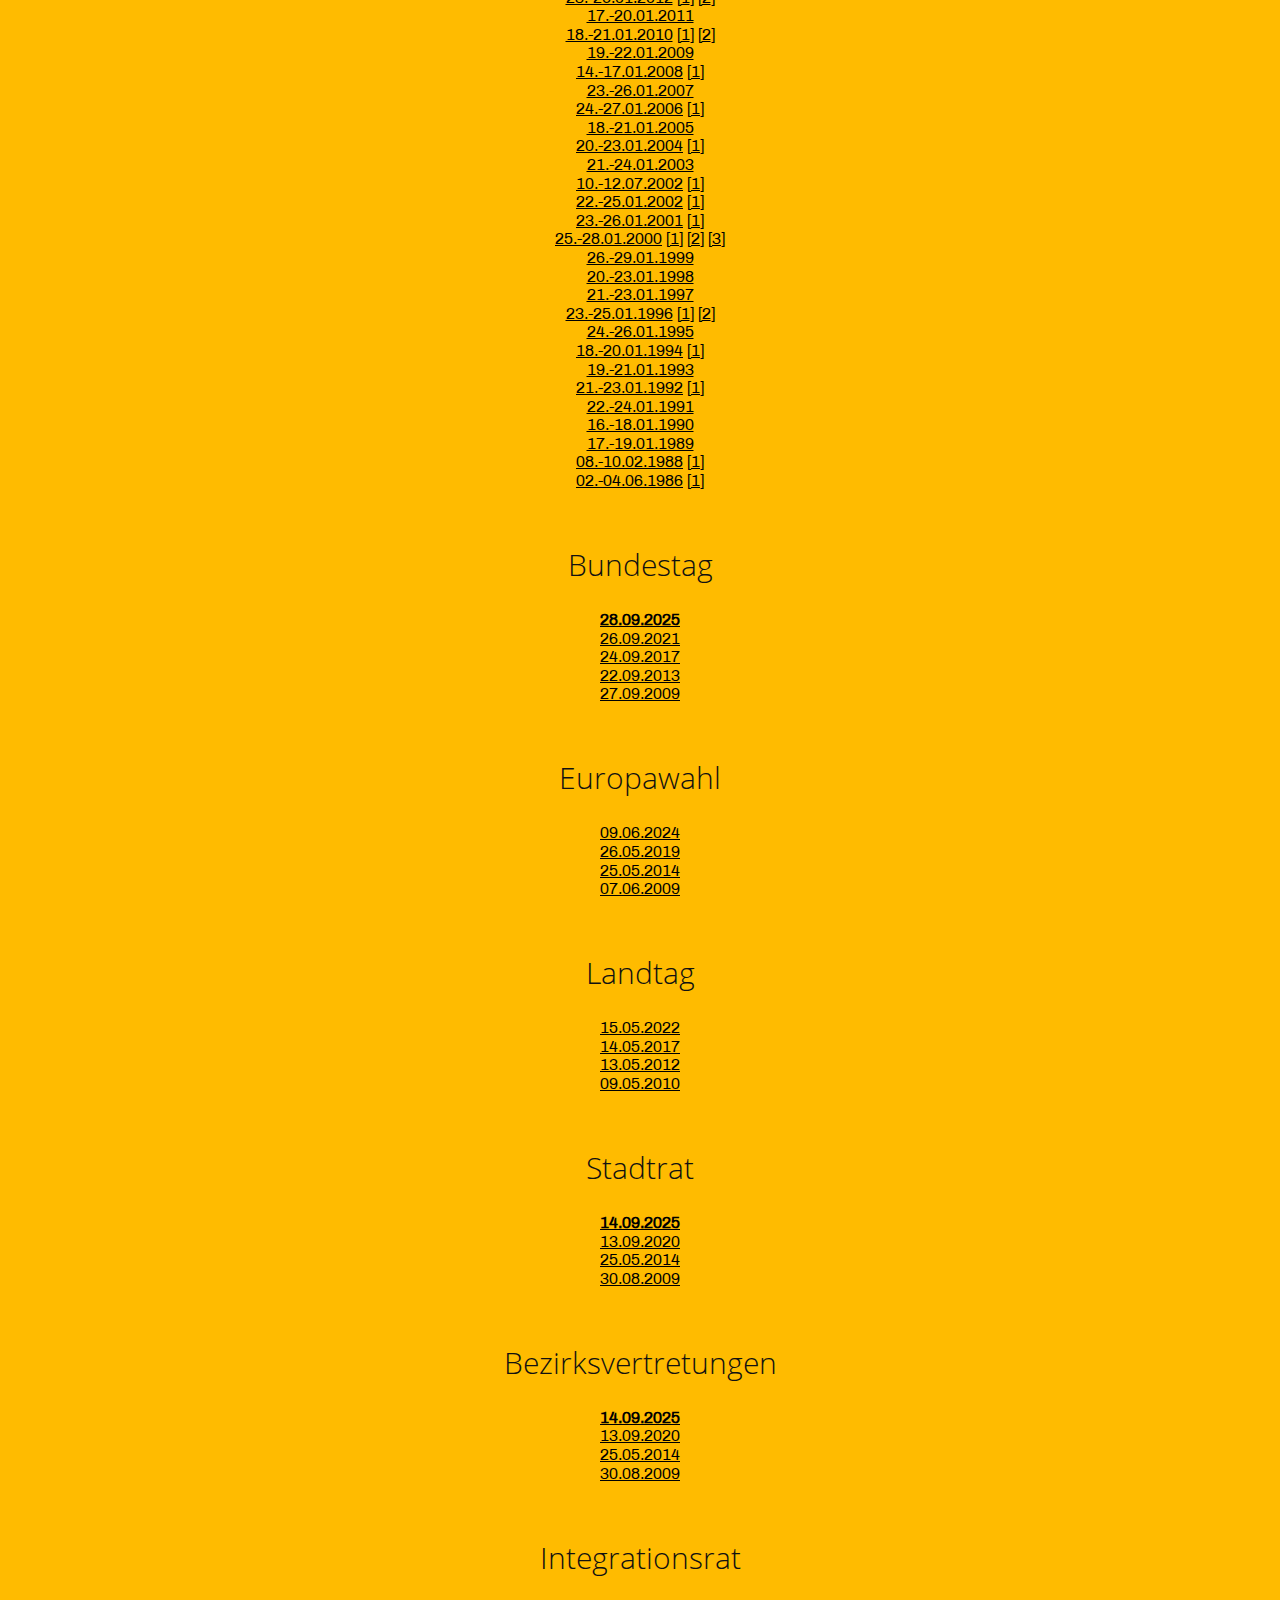
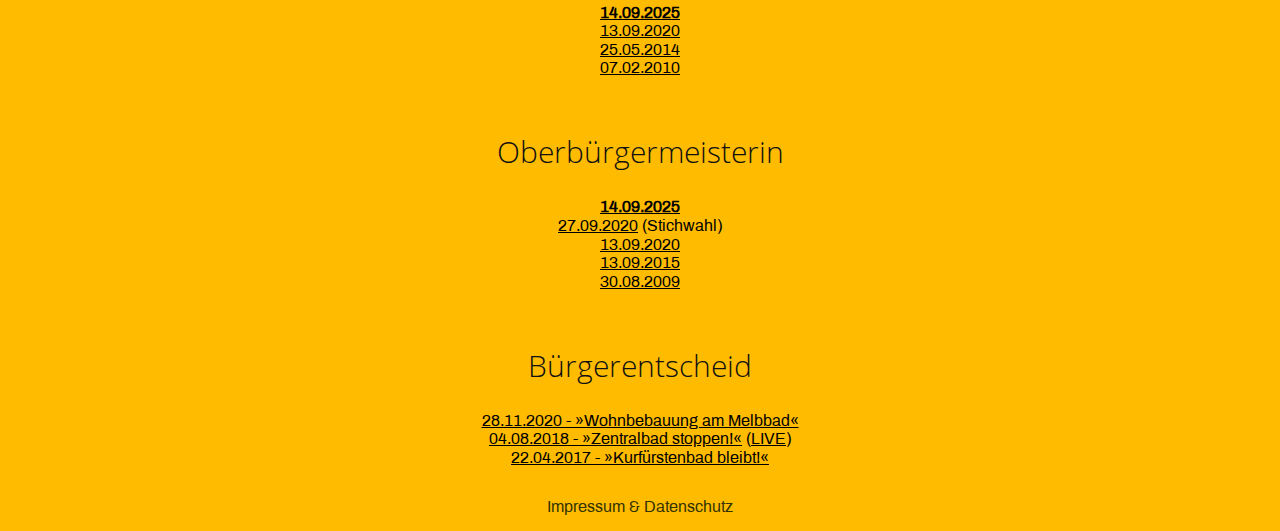
==== commit b05c5e5e: "Add upcoming elections" ====
--- a/index.html
+++ b/index.html
@@ -26,6 +26,11 @@
 <ul>
 	<li><b>Anstehend:</b> <a href="#studierendenparlament">13.-16.01.2025 (Studierenden&shy;parlament)</a></li>
 	<li><b>Anstehend:</b> <a href="#gremienwahlen">13.-16.01.2025 (Gremien&shy;wahlen der Univer&shy;sität Bonn)</a></li>
+	<li><b>Anstehend:</b> <a href="#bundestag">28.09.2025 (Bundes&shy;tag)</a></li>
+	<li><b>Anstehend:</b> <a href="#stadtrat">14.09.2025 (Stadt&shy;rat)</a></li>
+	<li><b>Anstehend:</b> <a href="#bezirksvertretung">14.09.2025 (Bezirks&shy;vertretungen)</a></li>
+	<li><b>Anstehend:</b> <a href="#integrationsrat">14.09.2025 (Integrations&shy;rat)</a></li>
+	<li><b>Anstehend:</b> <a href="#ob">14.09.2025 (Oberbürger&shy;meisterin)</a></li>
 </ul>
 
 
@@ -96,6 +101,7 @@
 </ul>
 <h2 id="bundestag">Bundes&shy;tag</h2>
 <ul>
+	<li class="upcoming"><a href="https://www.bonn.de/service-bieten/wahlen/bundestagswahl.php">28.09.2025</a></li>
 	<li><a href="https://wahlen.bonn.de/wahlen/BTW2021/05314000/praesentation/">26.09.2021</a></li>
 	<li><a href="https://wahlen.bonn.de/wahlen/BTW17/05314000/praesentation/">24.09.2017</a></li>
 	<li><a href="https://wahlen.bonn.de/wahlen/BTW2013/05314000/praesentation/">22.09.2013</a></li>
@@ -117,24 +123,28 @@
 </ul>
 <h2 id="stadtrat">Stadt&shy;rat</h2>
 <ul>
+	<li class="upcoming"><a href="https://www.land.nrw/pressemitteilung/die-kommunalwahlen-2025-finden-am-14-september-2025-statt">14.09.2025</a></li>
 	<li><a href="https://wahlen.bonn.de/wahlen/KW2020/05314000/praesentation/ergebnis.html?wahl_id=43&stimmentyp=0&id=ebene_3_id_2">13.09.2020</a></li>
 	<li><a href="https://wahlen.bonn.de/wahlen/EW_KW2014/05314000/praesentation/ergebnis.html?wahl_id=28&stimmentyp=0&id=ebene_3_id_2">25.05.2014</a></li>
 	<li><a href="https://wahlen.bonn.de/wahlen/kw2009/05314000/praesentation/ergebnis.html?wahl_id=12&stimmentyp=0&id=ebene_3_id_2">30.08.2009</a></li>
 </ul>
 <h2 id="bezirksvertretung">Bezirks&shy;vertretungen</h2>
 <ul>
+	<li class="upcoming"><a href="https://www.land.nrw/pressemitteilung/die-kommunalwahlen-2025-finden-am-14-september-2025-statt">14.09.2025</a></li>
 	<li><a href="https://wahlen.bonn.de/wahlen/KW2020/05314000/praesentation/">13.09.2020</a></li>
 	<li><a href="https://wahlen.bonn.de/wahlen/EW_KW2014/05314000/praesentation/">25.05.2014</a></li>
 	<li><a href="https://wahlen.bonn.de/wahlen/kw2009/05314000/praesentation/">30.08.2009</a></li>
 </ul>
 <h2 id="integrationsrat">Integrations&shy;rat</h2>
 <ul>
+	<li class="upcoming"><a href="https://www.land.nrw/pressemitteilung/die-kommunalwahlen-2025-finden-am-14-september-2025-statt">14.09.2025</a></li>
 	<li><a href="https://wahlen.bonn.de/wahlen/KW2020/05314000/praesentation/ergebnis.html?wahl_id=48&stimmentyp=0&id=ebene_3_id_2">13.09.2020</a></li>
 	<li><a href="https://wahlen.bonn.de/wahlen/IW_2014/05314000/praesentation/">25.05.2014</a></li>
 	<li><a href="https://wahlen.bonn.de/wahlen/igr/05314000/praesentation/">07.02.2010</a></li>
 </ul>
 <h2 id="ob">Oberbürger&shy;meisterin</h2>
 <ul>
+	<li class="upcoming"><a href="https://www.land.nrw/pressemitteilung/die-kommunalwahlen-2025-finden-am-14-september-2025-statt">14.09.2025</a></li>
 	<li><a href="https://wahlen.bonn.de/wahlen/KW2020/05314000/praesentation/ergebnis.html?wahl_id=55&stimmentyp=0&id=ebene_3_id_2">27.09.2020</a> (Stichwahl)</li>
 	<li><a href="https://wahlen.bonn.de/wahlen/KW2020/05314000/praesentation/ergebnis.html?wahl_id=44&stimmentyp=0&id=ebene_3_id_2">13.09.2020</a></li>
 	<li><a href="https://wahlen.bonn.de/wahlen/OBW_2015/05314000/praesentation/">13.09.2015</a></li>
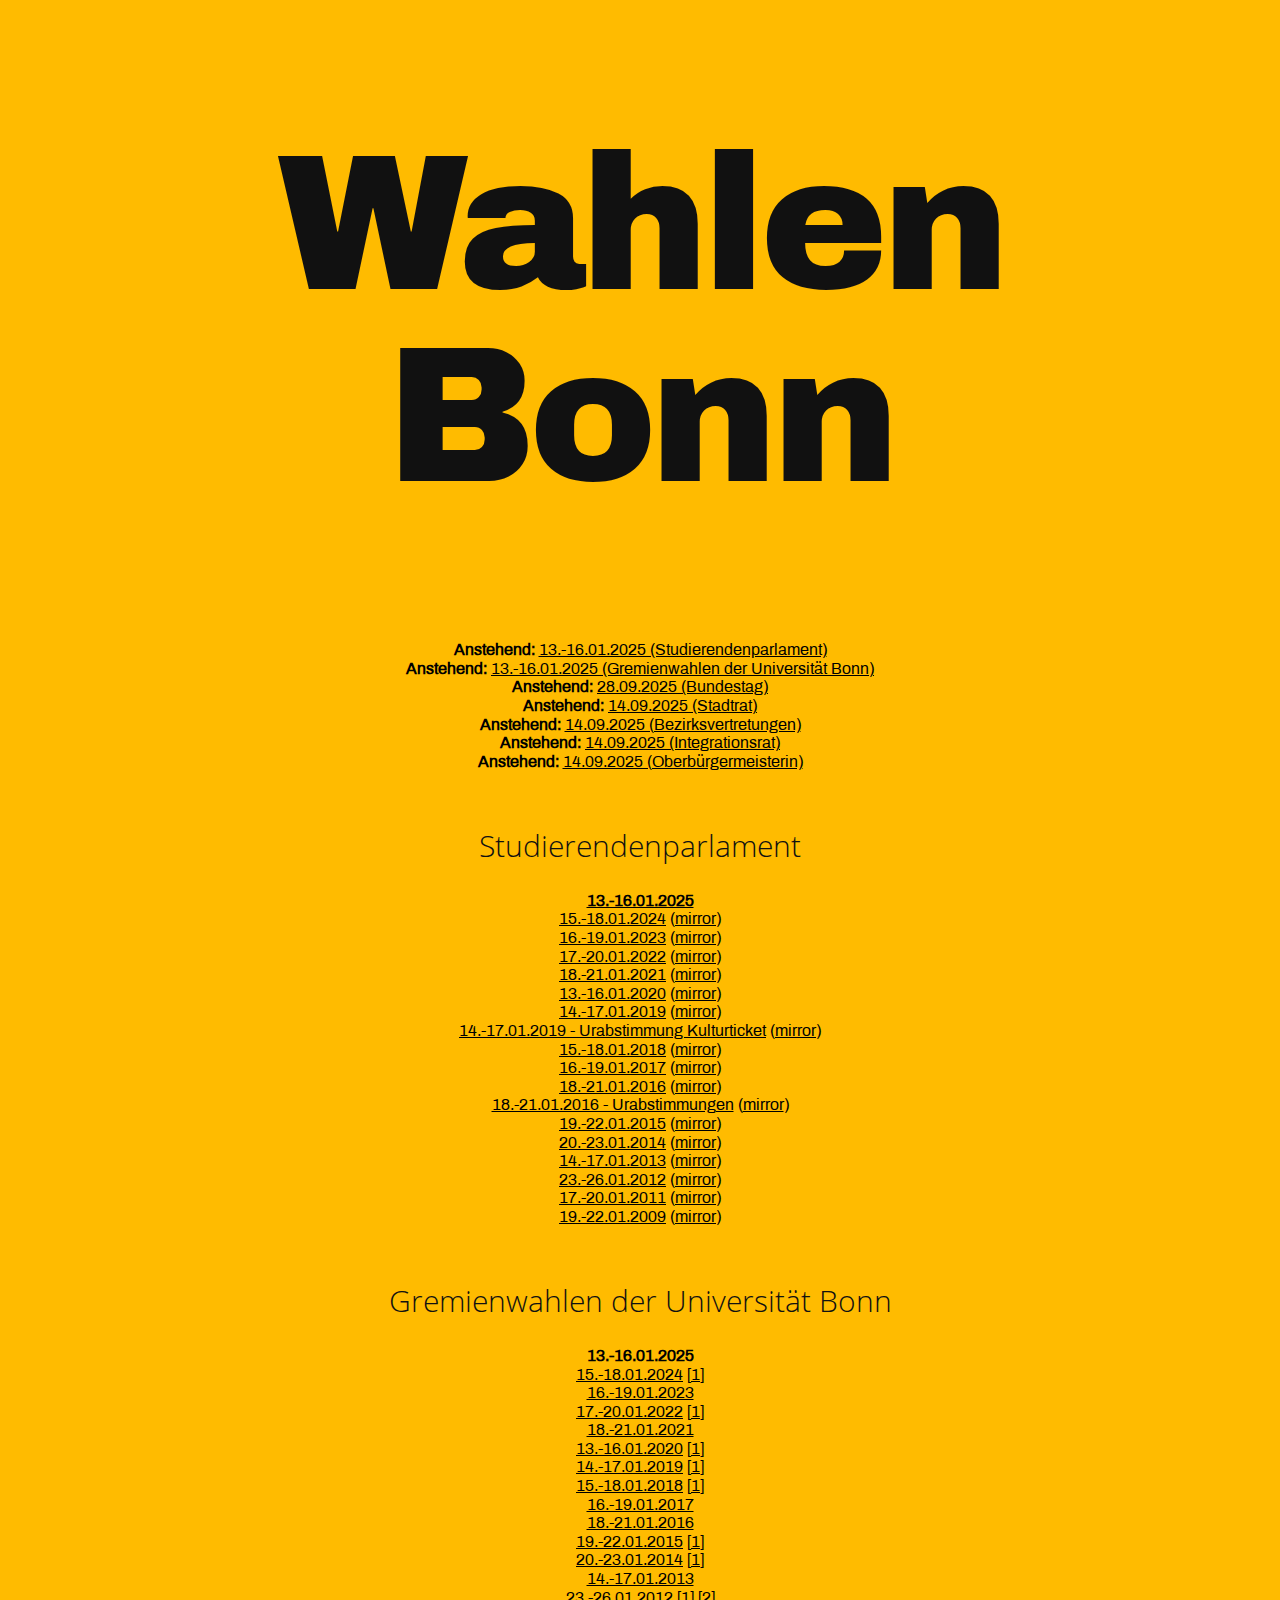
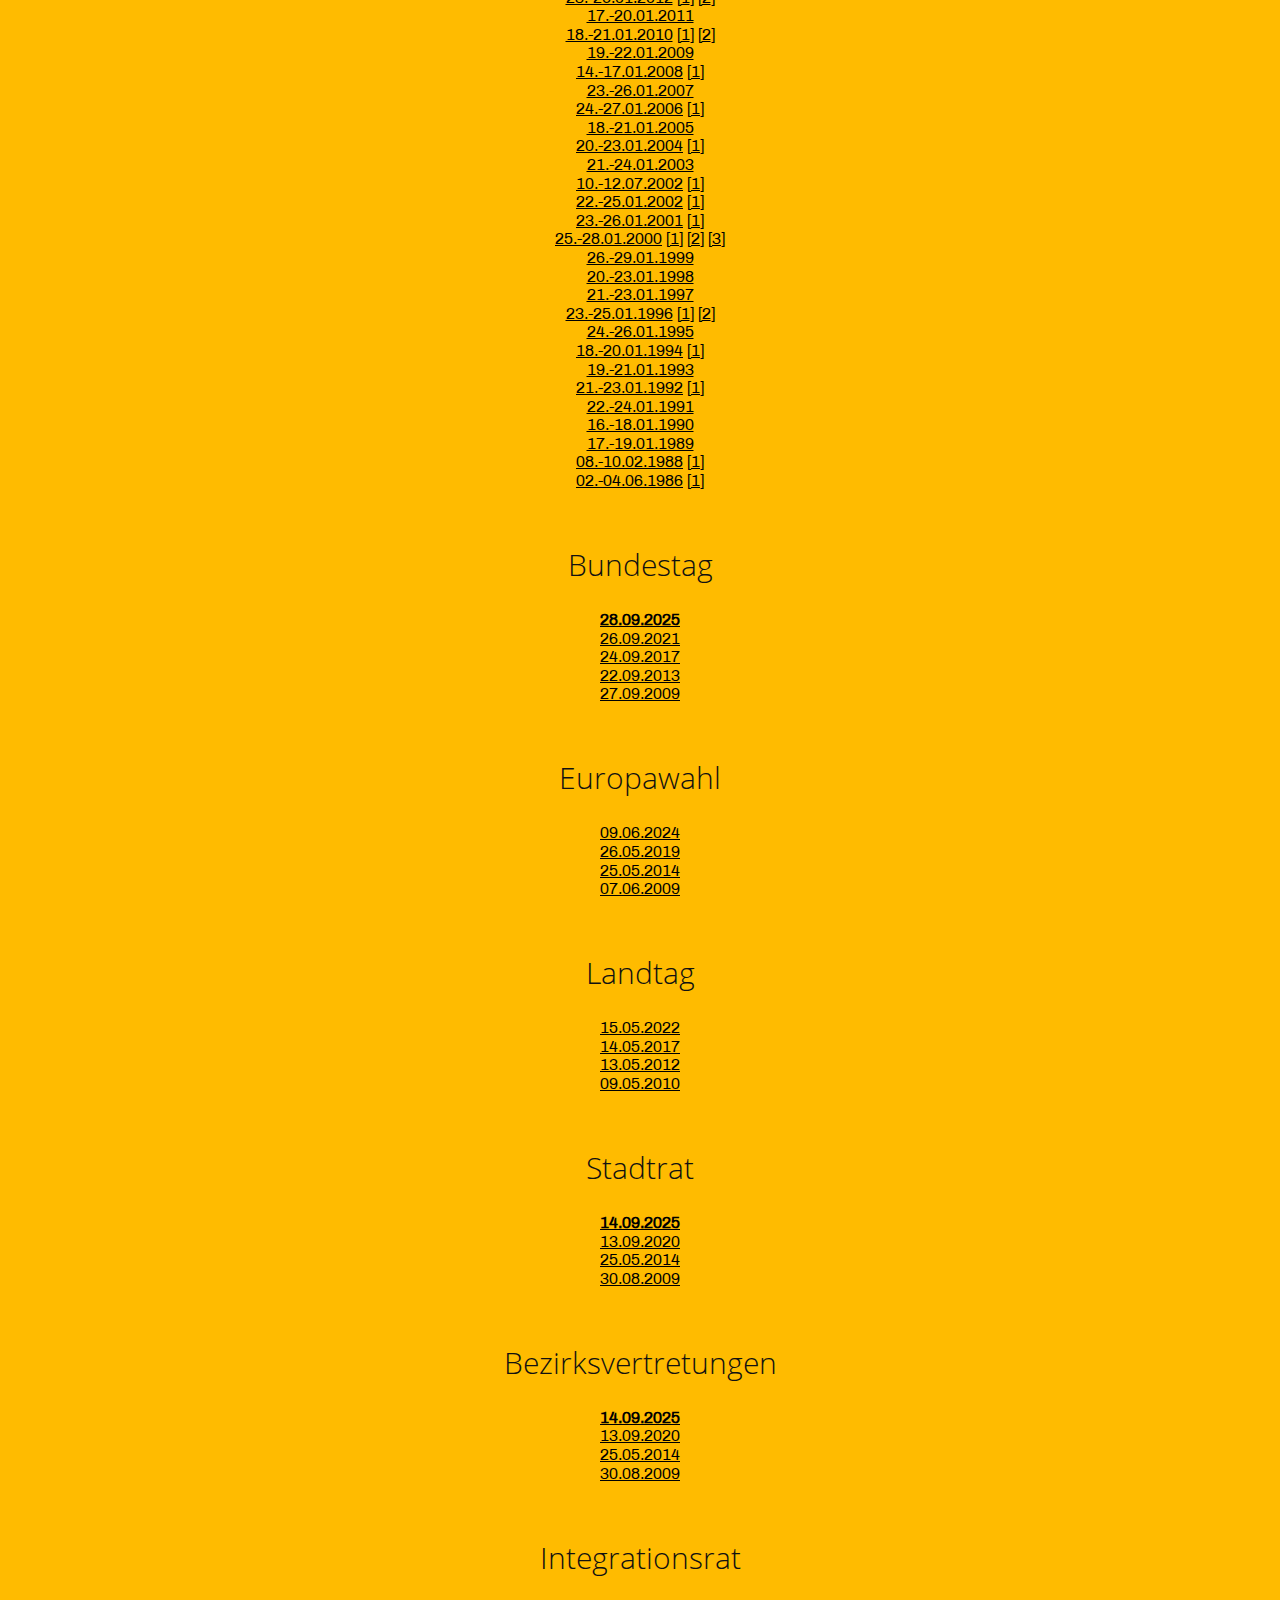
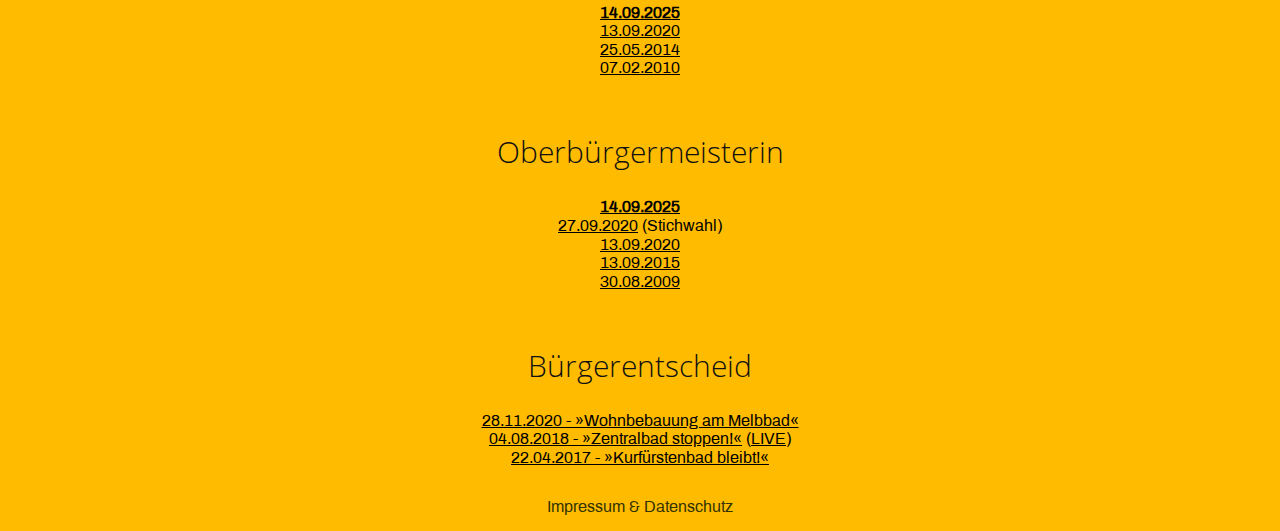
==== commit ecf428bd: "Add missing senate results" ====
--- a/index.html
+++ b/index.html
@@ -59,7 +59,7 @@
 <h2 id="gremienwahlen">Gremien&shy;wahlen der Univer&shy;sität Bonn</h2>
 <ul>
 	<li class="upcoming">13.-16.01.2025</li>
-	<li><a href="https://hdl.handle.net/20.500.11811/11261">15.-18.01.2024</a></li>
+	<li><a href="https://hdl.handle.net/20.500.11811/11261">15.-18.01.2024</a> [<a href="https://hdl.handle.net/20.500.11811/11520">1</a>]</li>
 	<li><a href="https://hdl.handle.net/20.500.11811/10645">16.-19.01.2023</a></li>
 	<li><a href="https://hdl.handle.net/20.500.11811/9585">17.-20.01.2022</a> [<a href="https://hdl.handle.net/20.500.11811/9668">1</a>]</li>
 	<li><a href="https://hdl.handle.net/20.500.11811/8913">18.-21.01.2021</a></li>
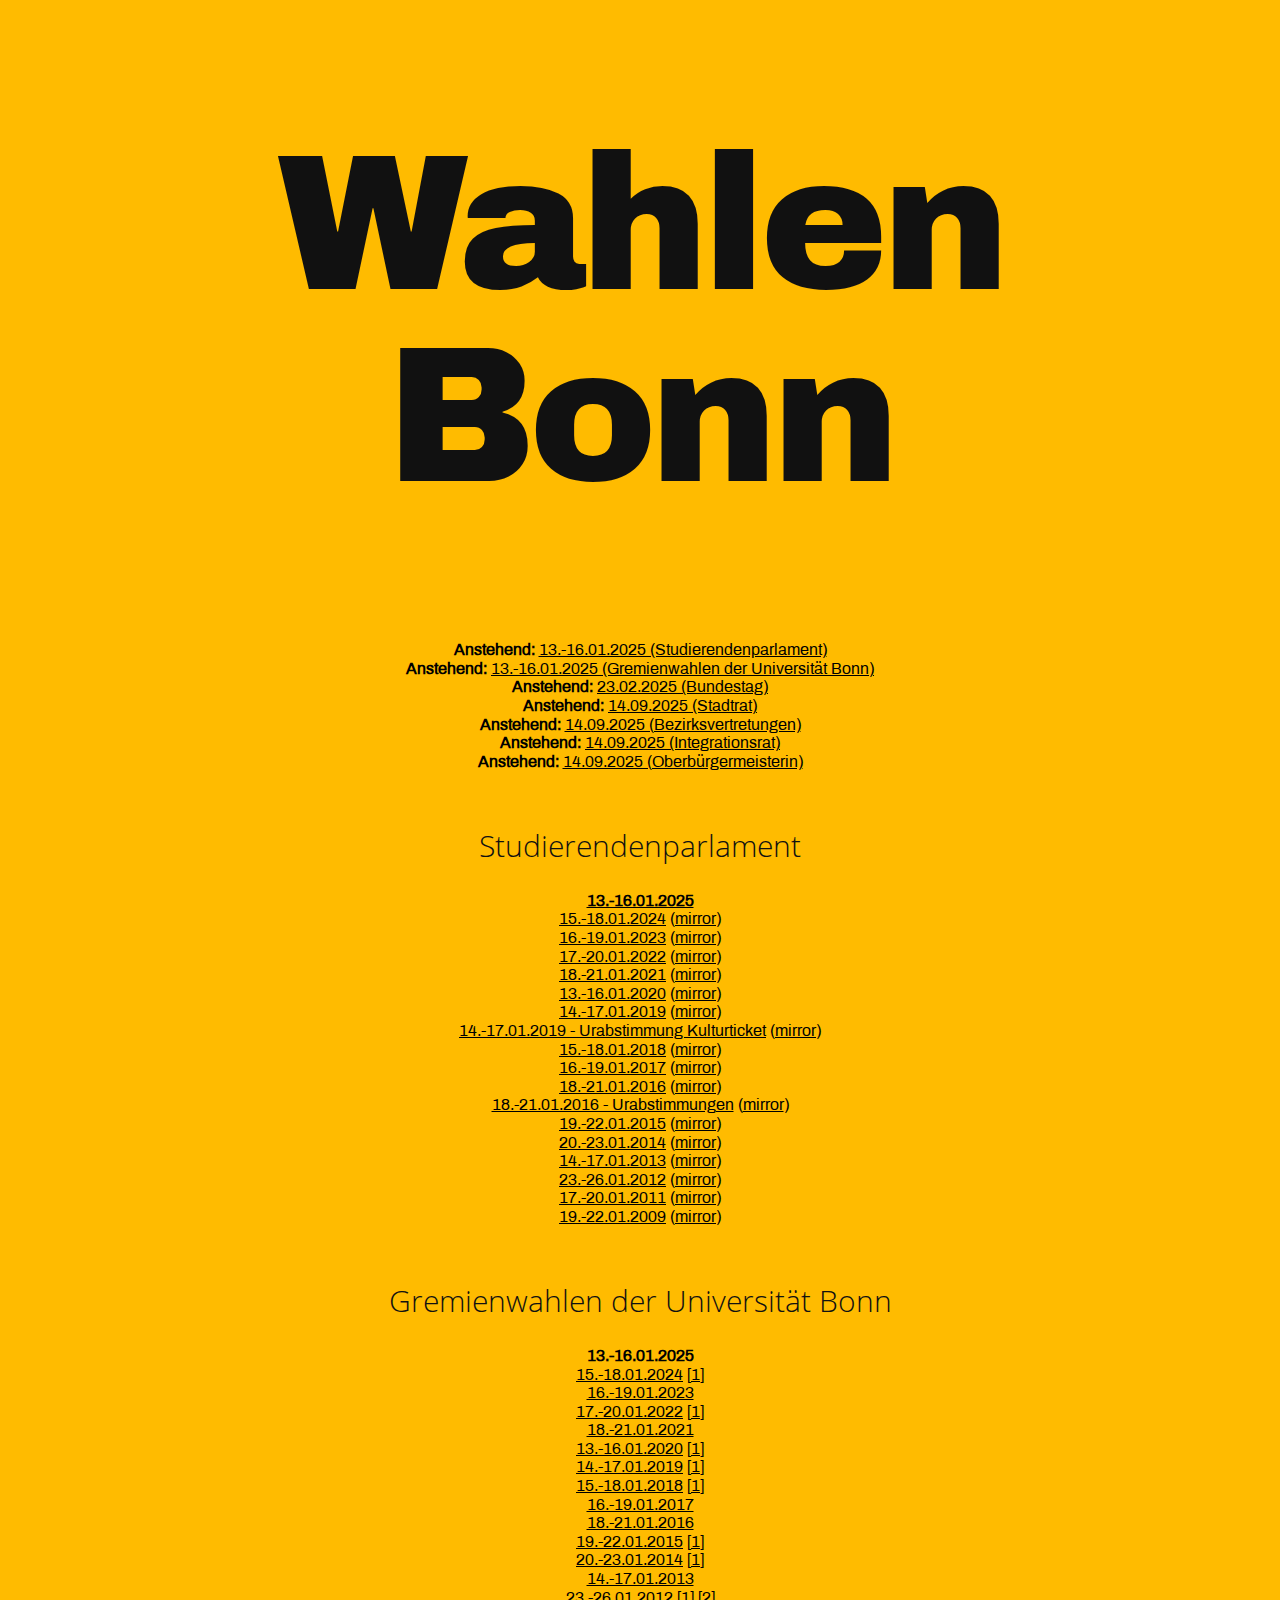
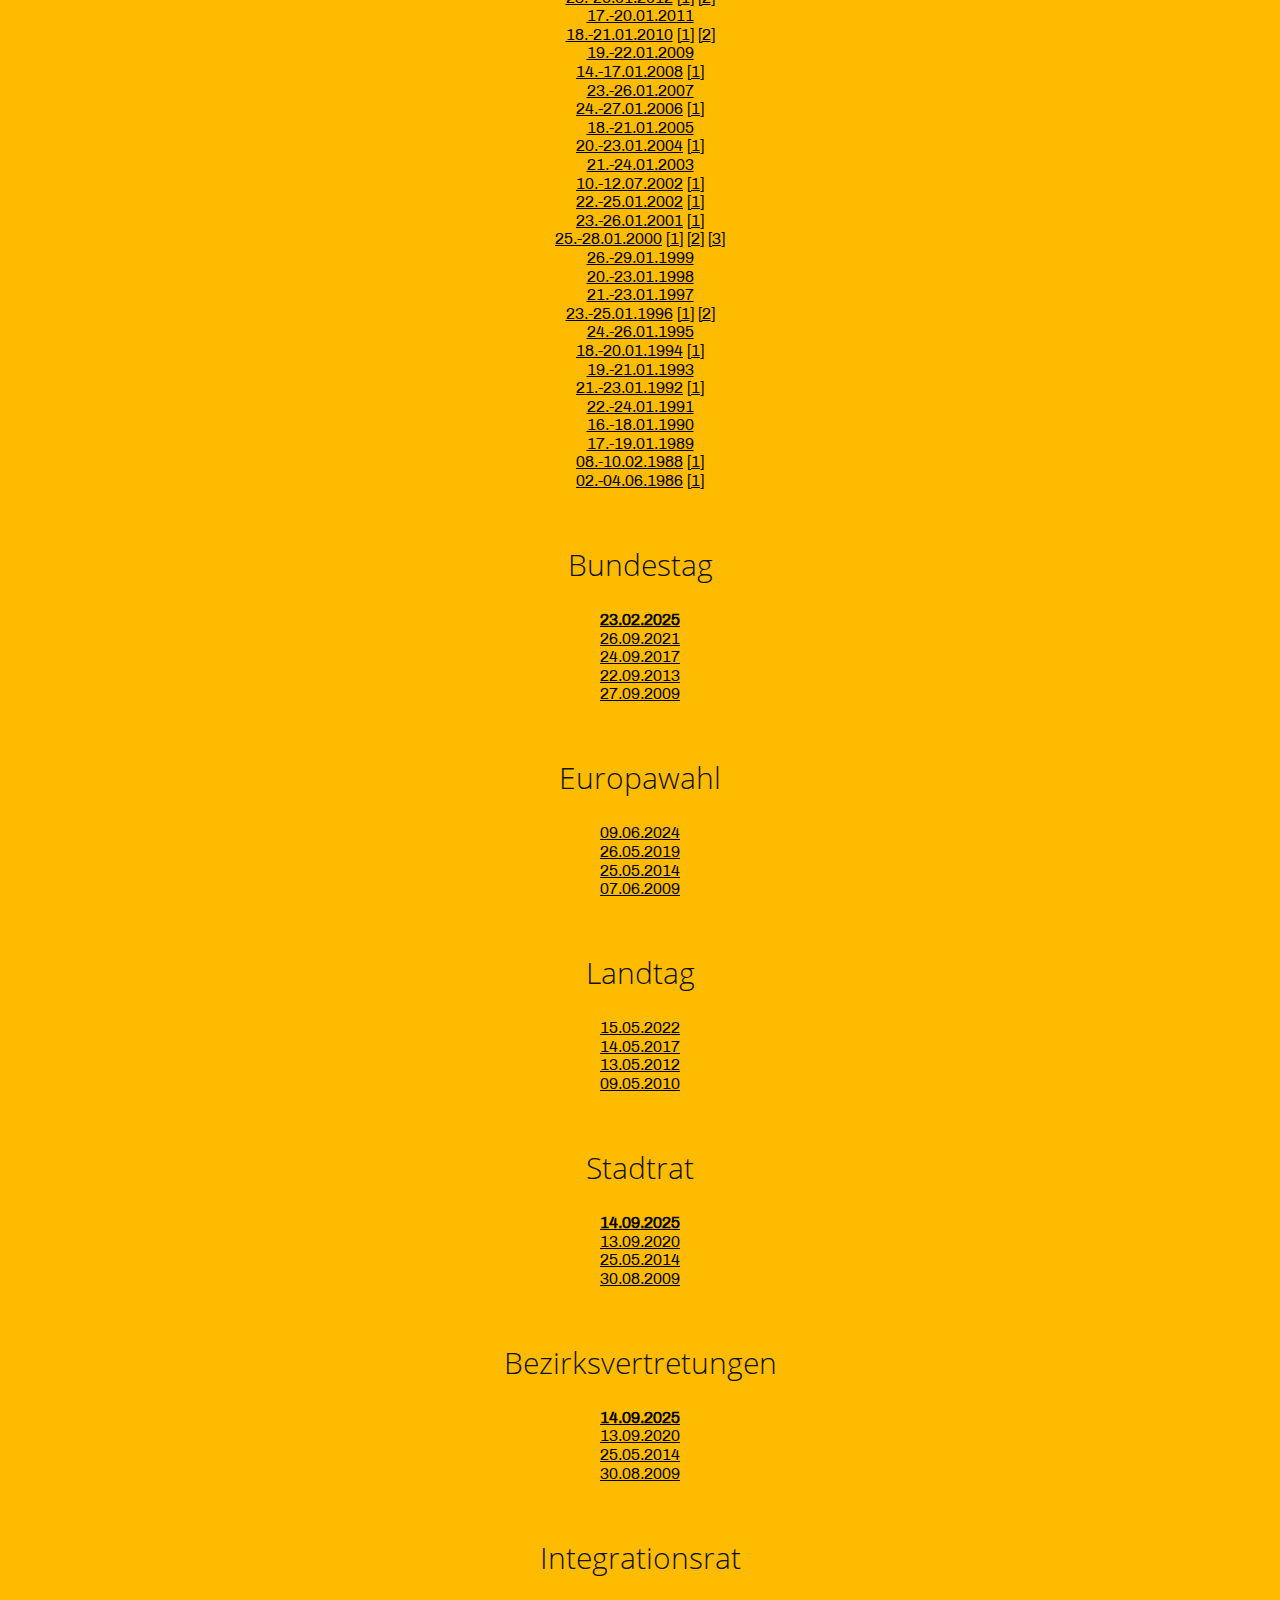
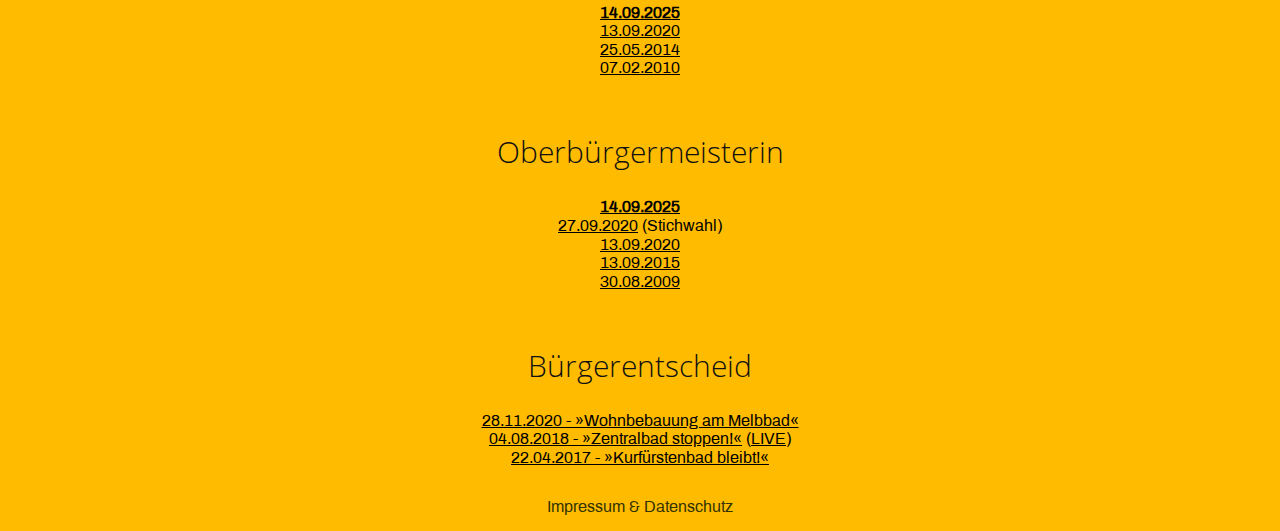
==== commit 2eb85f87: "Update Bundestagswahl date" ====
--- a/index.html
+++ b/index.html
@@ -26,7 +26,7 @@
 <ul>
 	<li><b>Anstehend:</b> <a href="#studierendenparlament">13.-16.01.2025 (Studierenden&shy;parlament)</a></li>
 	<li><b>Anstehend:</b> <a href="#gremienwahlen">13.-16.01.2025 (Gremien&shy;wahlen der Univer&shy;sität Bonn)</a></li>
-	<li><b>Anstehend:</b> <a href="#bundestag">28.09.2025 (Bundes&shy;tag)</a></li>
+	<li><b>Anstehend:</b> <a href="#bundestag">23.02.2025 (Bundes&shy;tag)</a></li>
 	<li><b>Anstehend:</b> <a href="#stadtrat">14.09.2025 (Stadt&shy;rat)</a></li>
 	<li><b>Anstehend:</b> <a href="#bezirksvertretung">14.09.2025 (Bezirks&shy;vertretungen)</a></li>
 	<li><b>Anstehend:</b> <a href="#integrationsrat">14.09.2025 (Integrations&shy;rat)</a></li>
@@ -101,7 +101,7 @@
 </ul>
 <h2 id="bundestag">Bundes&shy;tag</h2>
 <ul>
-	<li class="upcoming"><a href="https://www.bonn.de/service-bieten/wahlen/bundestagswahl.php">28.09.2025</a></li>
+	<li class="upcoming"><a href="https://www.bonn.de/service-bieten/wahlen/bundestagswahl.php">23.02.2025</a></li>
 	<li><a href="https://wahlen.bonn.de/wahlen/BTW2021/05314000/praesentation/">26.09.2021</a></li>
 	<li><a href="https://wahlen.bonn.de/wahlen/BTW17/05314000/praesentation/">24.09.2017</a></li>
 	<li><a href="https://wahlen.bonn.de/wahlen/BTW2013/05314000/praesentation/">22.09.2013</a></li>
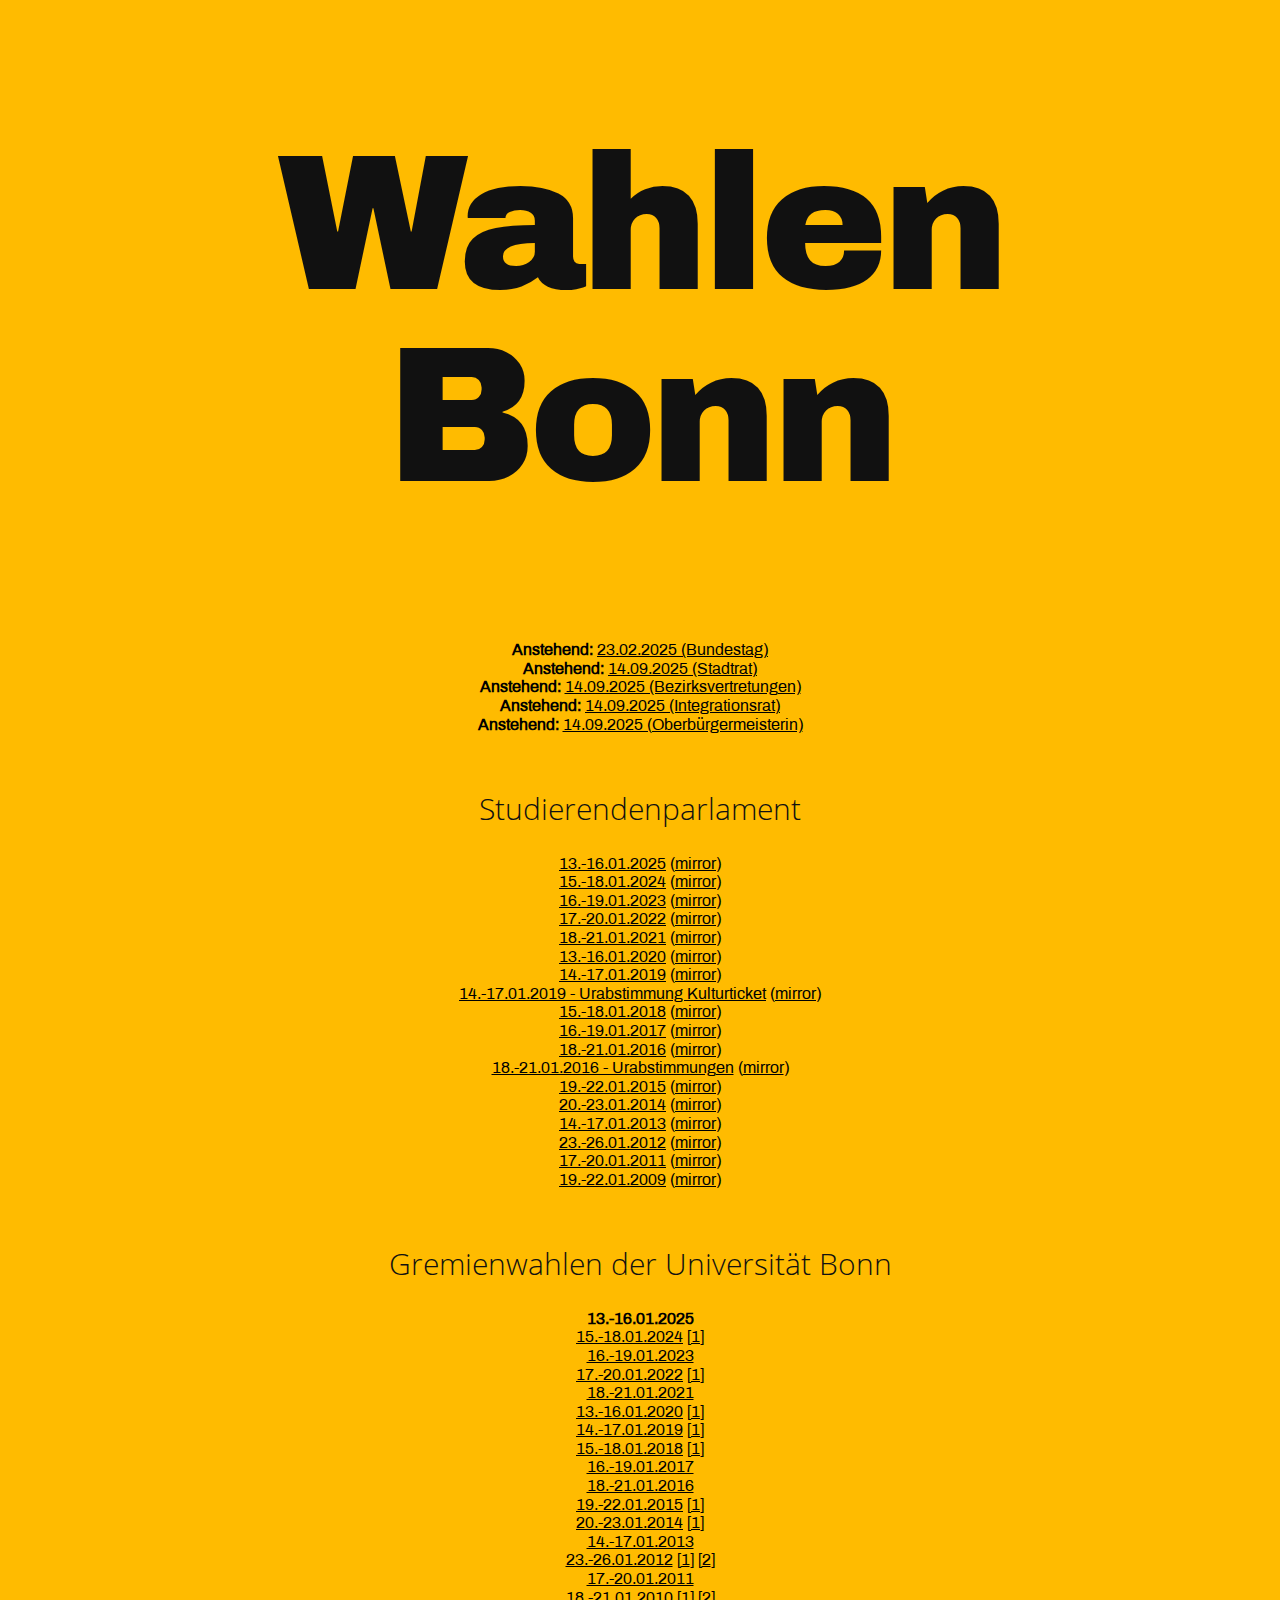
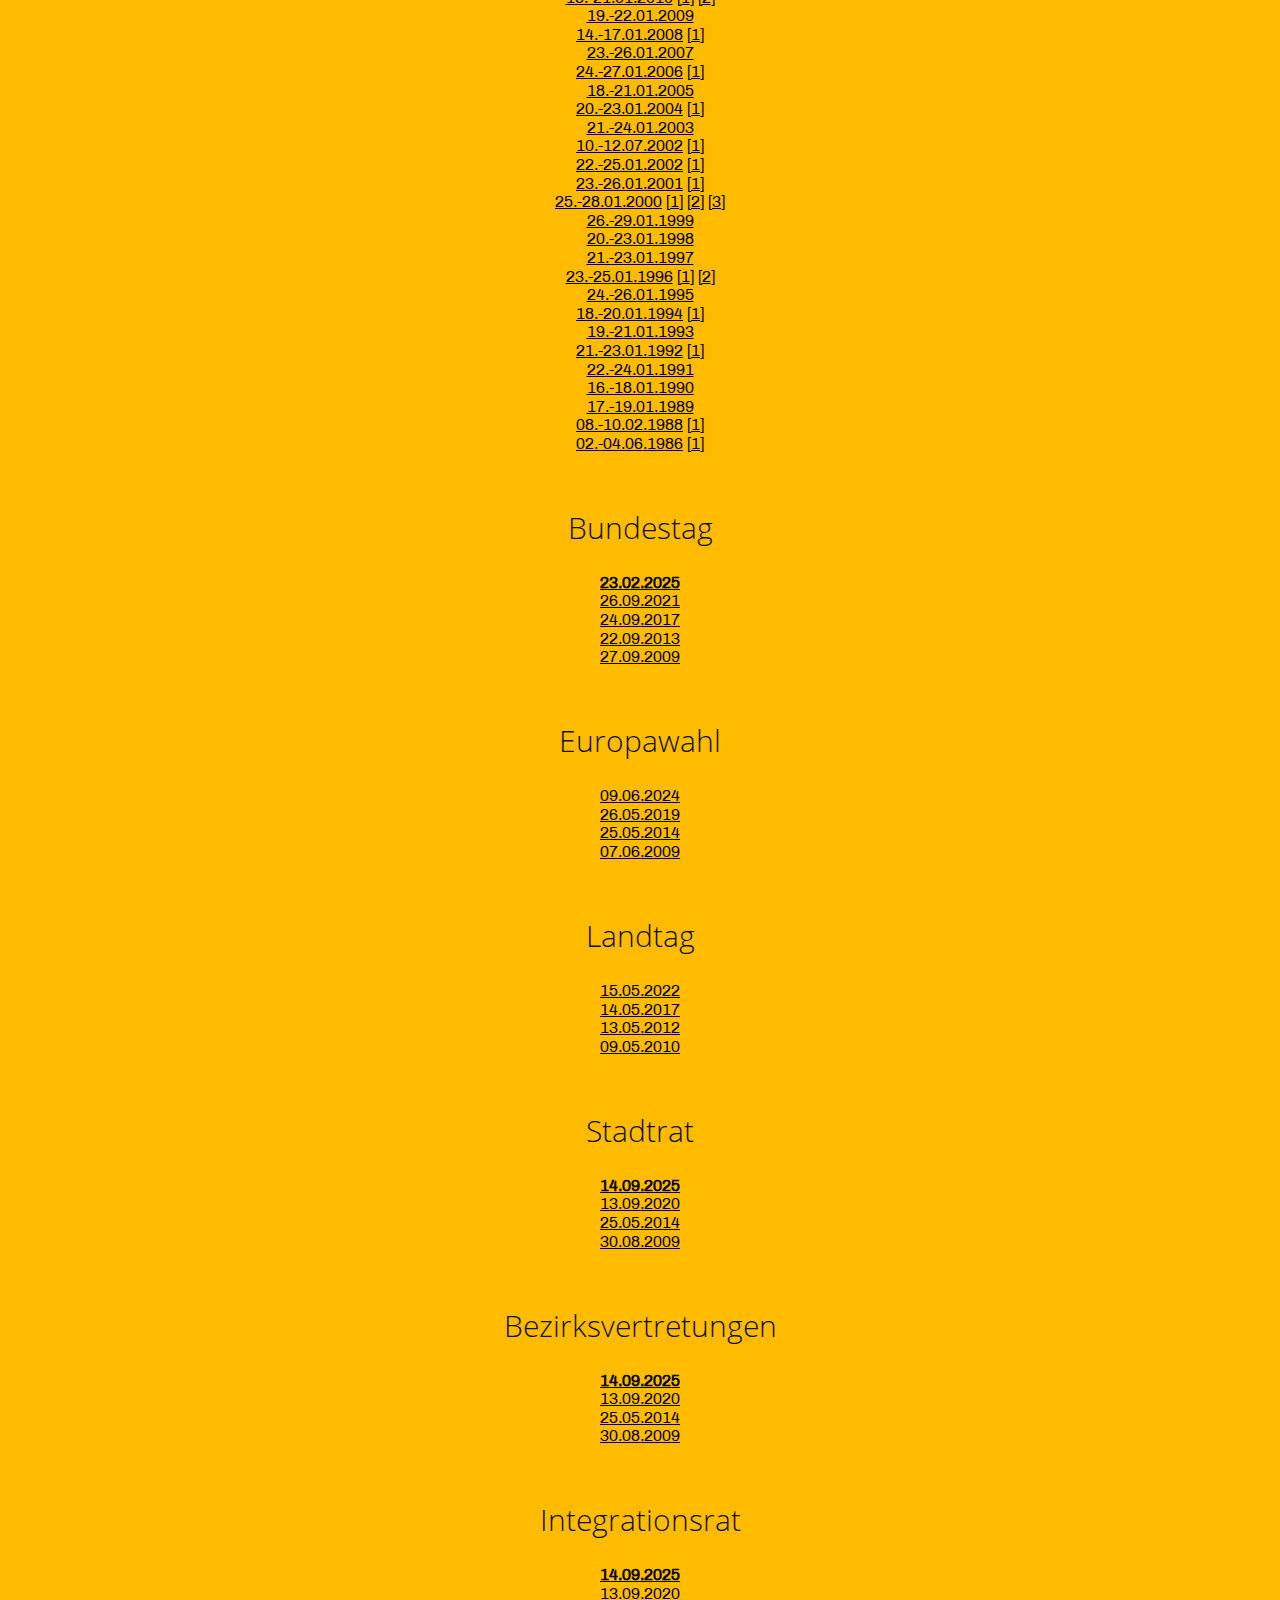
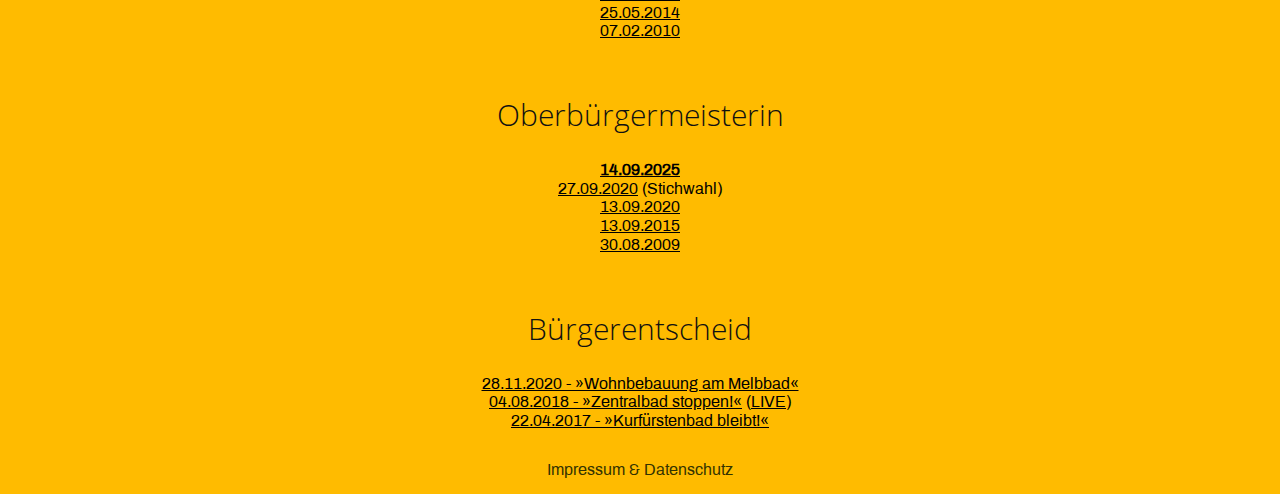
==== commit 3e41ac8f: "Add SP results 2025" ====
--- a/index.html
+++ b/index.html
@@ -24,8 +24,6 @@
 
 
 <ul>
-	<li><b>Anstehend:</b> <a href="#studierendenparlament">13.-16.01.2025 (Studierenden&shy;parlament)</a></li>
-	<li><b>Anstehend:</b> <a href="#gremienwahlen">13.-16.01.2025 (Gremien&shy;wahlen der Univer&shy;sität Bonn)</a></li>
 	<li><b>Anstehend:</b> <a href="#bundestag">23.02.2025 (Bundes&shy;tag)</a></li>
 	<li><b>Anstehend:</b> <a href="#stadtrat">14.09.2025 (Stadt&shy;rat)</a></li>
 	<li><b>Anstehend:</b> <a href="#bezirksvertretung">14.09.2025 (Bezirks&shy;vertretungen)</a></li>
@@ -36,8 +34,8 @@
 
 <h2 id="studierendenparlament">Studierenden&shy;parlament</h2>
 <ul>
-	<li class="upcoming"><a href="https://wahlen.uni-bonn.de/">13.-16.01.2025</a></li>
-	<li><a href="https://wahlen.uni-bonn.de/de/ergebnis/preliminary_result.pdf">15.-18.01.2024</a> (<a href="sp/ergebnisse/vorlaeufigesEndergebnis2024.pdf">mirror</a>)</li>
+	<li><a href="https://wahlen.uni-bonn.de/de/ergebnis/preliminary_result2025.pdf">13.-16.01.2025</a> (<a href="sp/ergebnisse/vorlaeufigesEndergebnis2025.pdf">mirror</a>)</li>
+	<li><a href="https://wahlen.uni-bonn.de/de/content/ergebnisse/preliminary_result2024.pdf">15.-18.01.2024</a> (<a href="sp/ergebnisse/vorlaeufigesEndergebnis2024.pdf">mirror</a>)</li>
 	<li><a href="https://wahlen.uni-bonn.de/de/content/ergebnisse/vorl%C3%A4ufiges_amtliches_Endergebnis2023.pdf">16.-19.01.2023</a> (<a href="sp/ergebnisse/vorlaeufigesEndergebnis2023.pdf">mirror</a>)</li>
 	<li><a href="https://wahlen.uni-bonn.de/de/content/ergebnisse/vorl%C3%A4ufigesEndergebnis2022_korrigiert.pdf">17.-20.01.2022</a> (<a href="sp/ergebnisse/vorlaeufigesEndergebnis2022.pdf">mirror</a>)</li>
 	<li><a href="https://wahlen.uni-bonn.de/content/ergebnisse/vorlaeufigesEndergebnis2021.pdf">18.-21.01.2021</a> (<a href="sp/ergebnisse/vorlaeufigesEndergebnis2021.pdf">mirror</a>)</li>
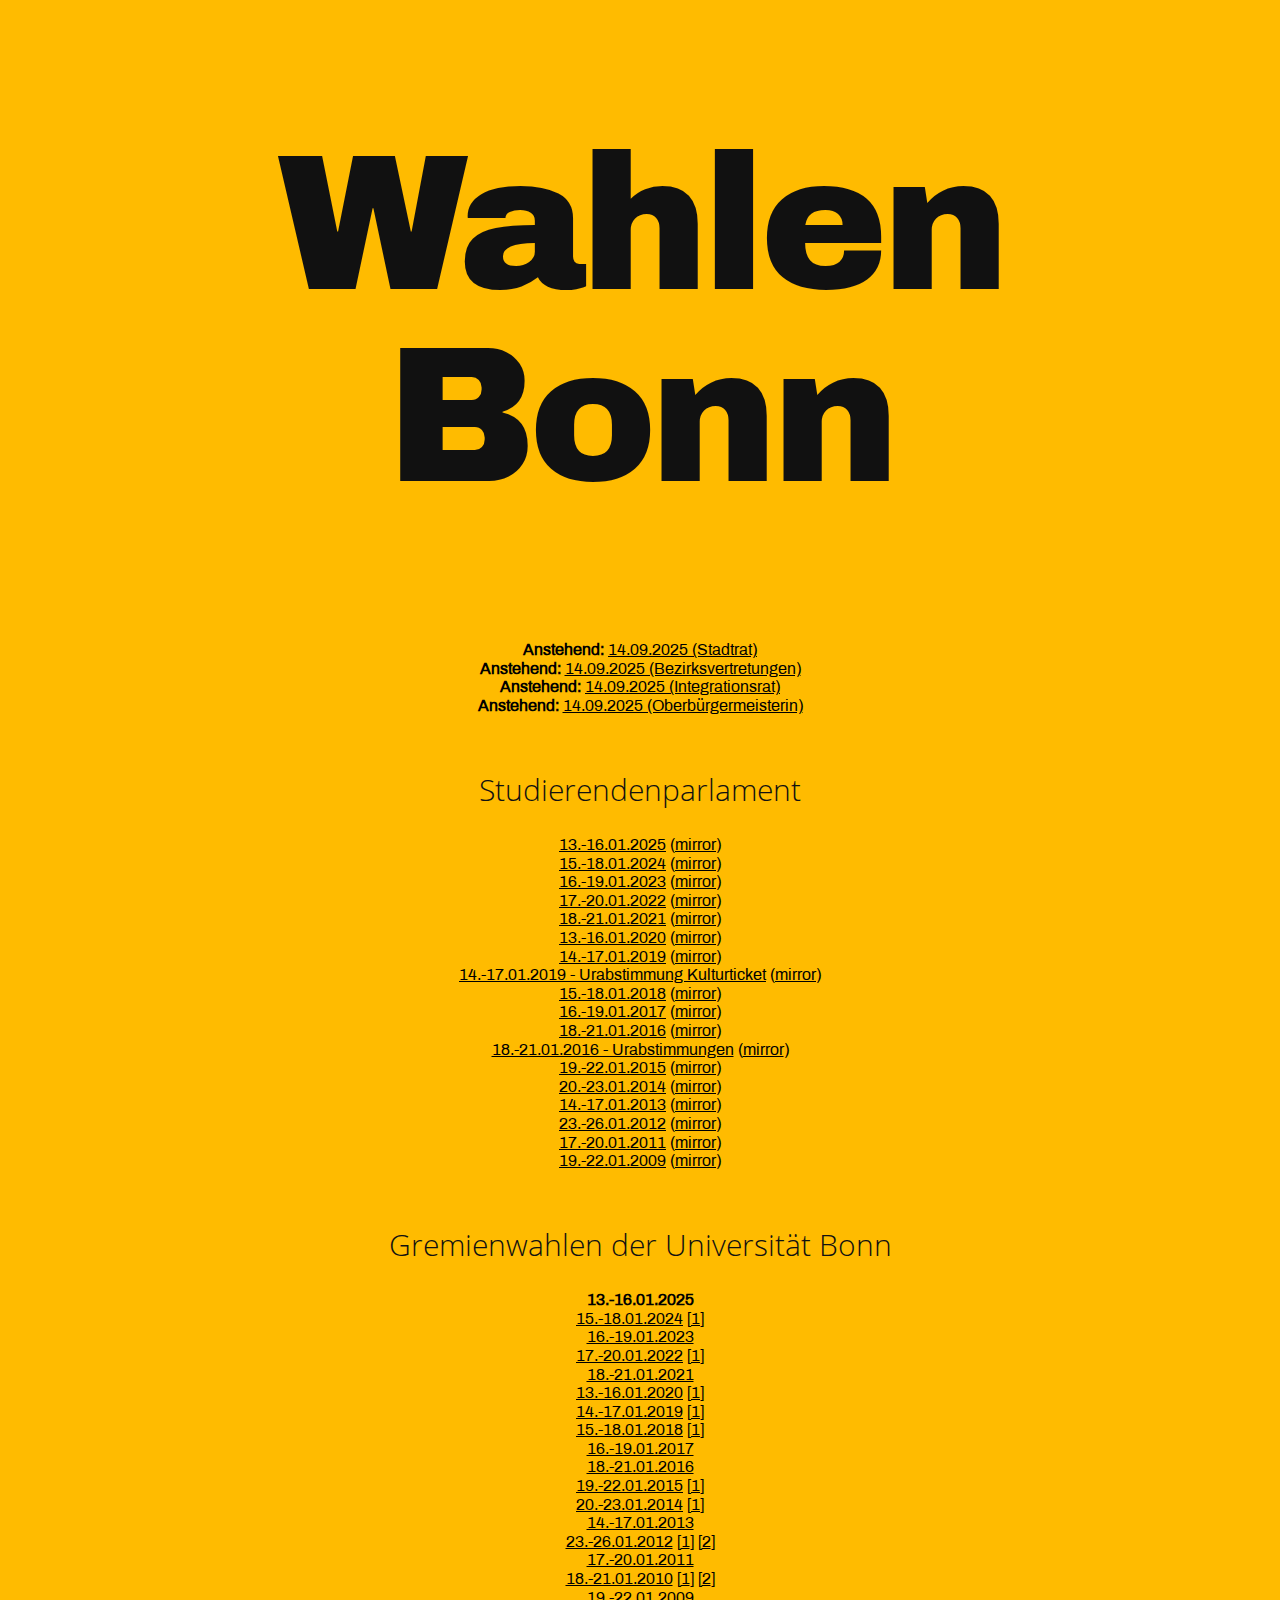
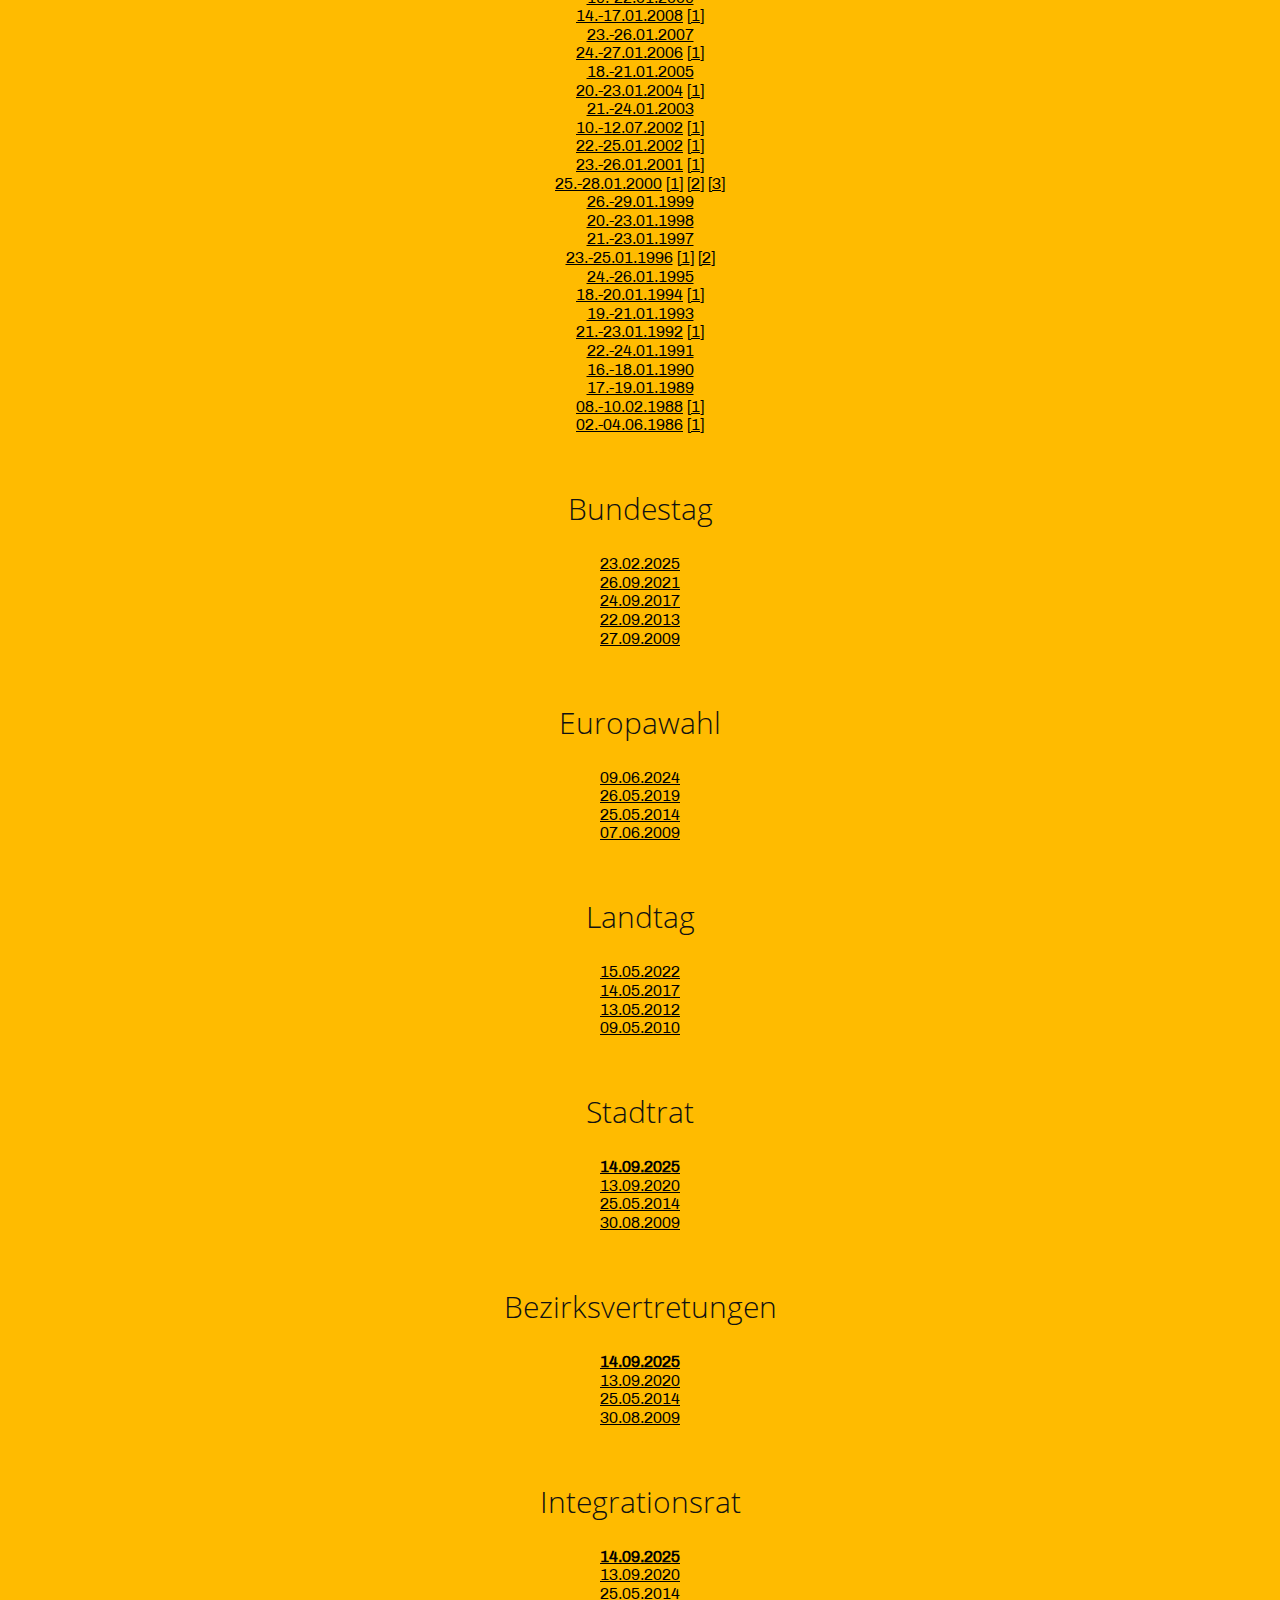
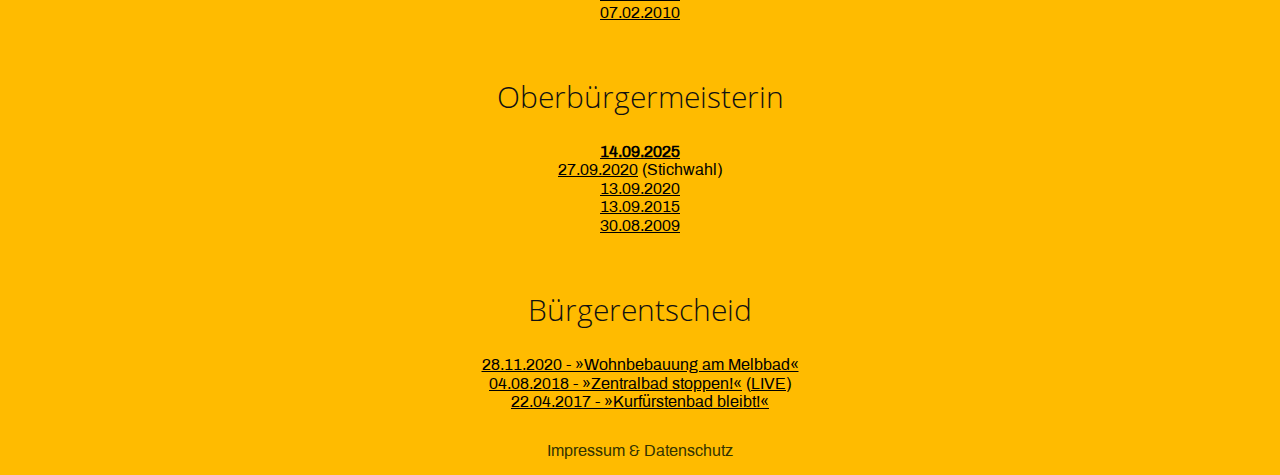
==== commit d29cfc6d: "Add Bundestag 2025 results" ====
--- a/index.html
+++ b/index.html
@@ -24,7 +24,6 @@
 
 
 <ul>
-	<li><b>Anstehend:</b> <a href="#bundestag">23.02.2025 (Bundes&shy;tag)</a></li>
 	<li><b>Anstehend:</b> <a href="#stadtrat">14.09.2025 (Stadt&shy;rat)</a></li>
 	<li><b>Anstehend:</b> <a href="#bezirksvertretung">14.09.2025 (Bezirks&shy;vertretungen)</a></li>
 	<li><b>Anstehend:</b> <a href="#integrationsrat">14.09.2025 (Integrations&shy;rat)</a></li>
@@ -99,7 +98,7 @@
 </ul>
 <h2 id="bundestag">Bundes&shy;tag</h2>
 <ul>
-	<li class="upcoming"><a href="https://www.bonn.de/service-bieten/wahlen/bundestagswahl.php">23.02.2025</a></li>
+	<li><a href="https://wahlen.bonn.de/wahlen/BTW2025/05314000/praesentation/">23.02.2025</a></li>
 	<li><a href="https://wahlen.bonn.de/wahlen/BTW2021/05314000/praesentation/">26.09.2021</a></li>
 	<li><a href="https://wahlen.bonn.de/wahlen/BTW17/05314000/praesentation/">24.09.2017</a></li>
 	<li><a href="https://wahlen.bonn.de/wahlen/BTW2013/05314000/praesentation/">22.09.2013</a></li>
